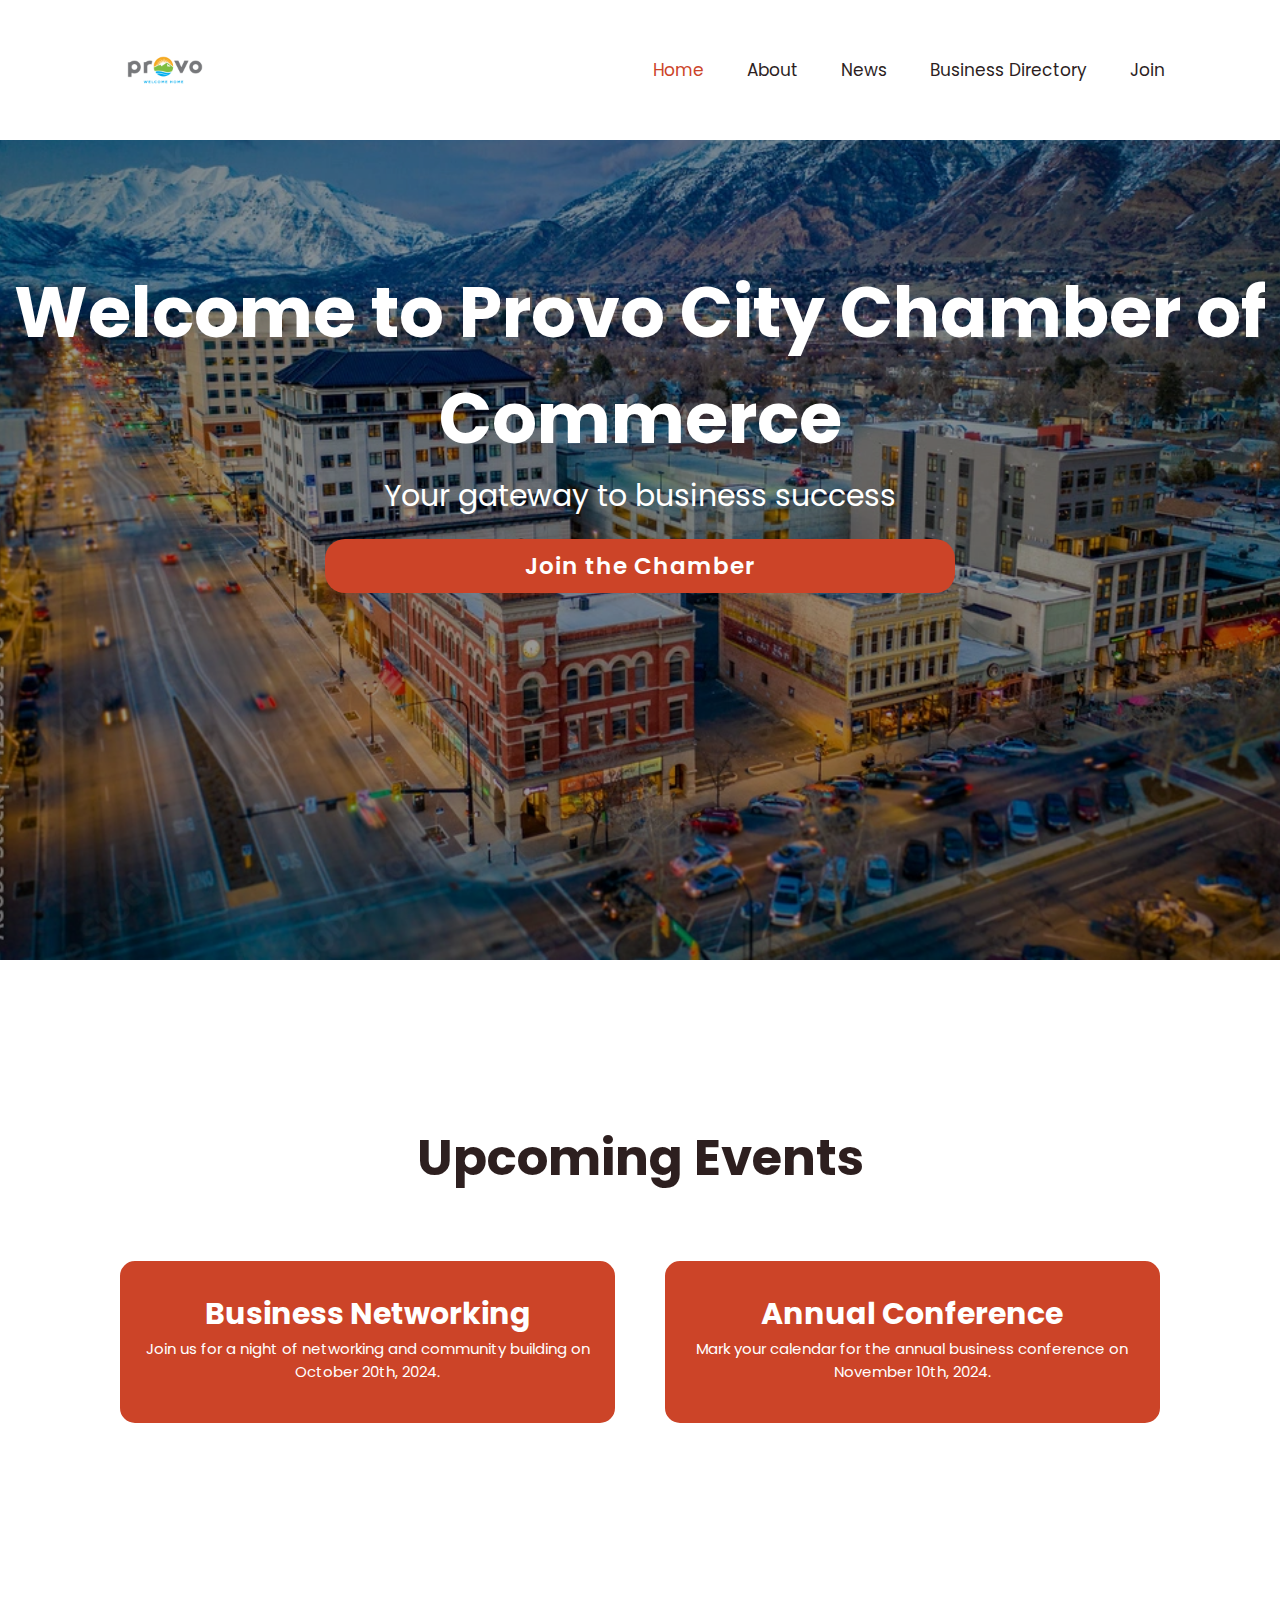
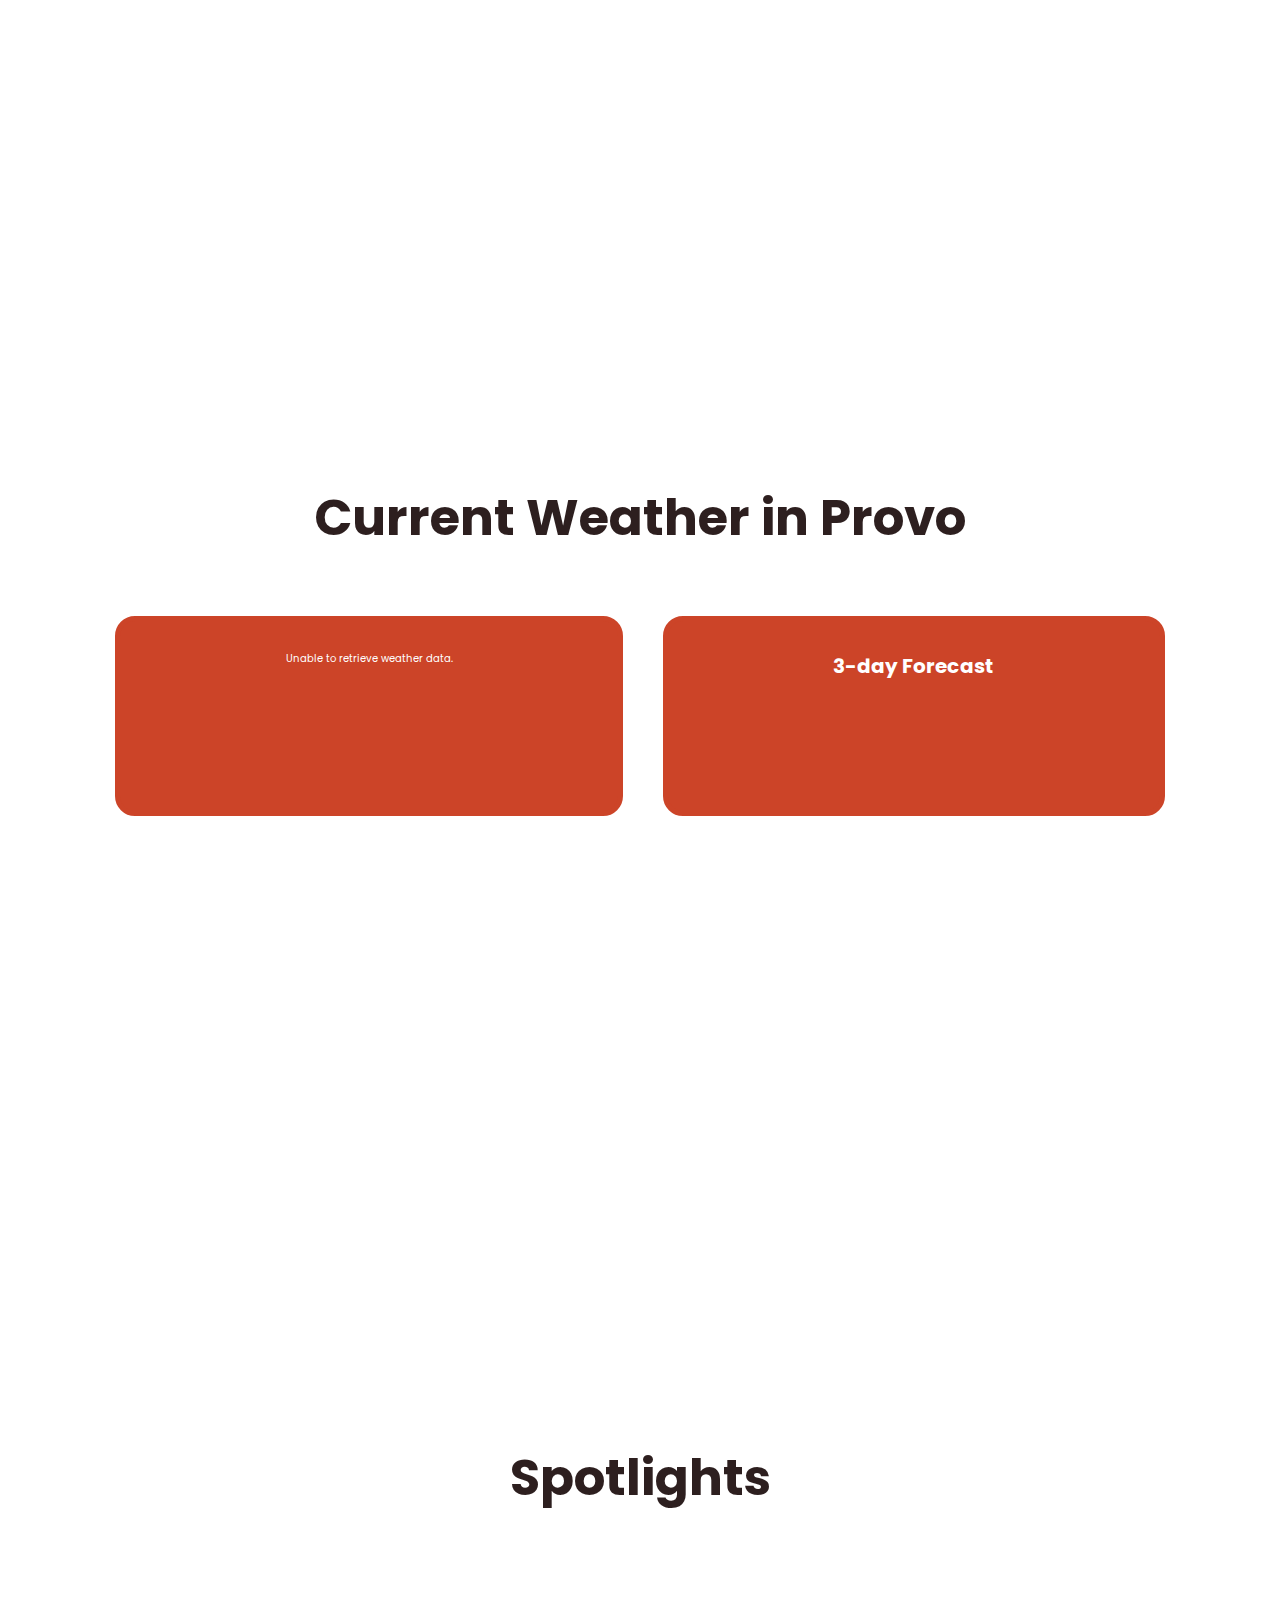
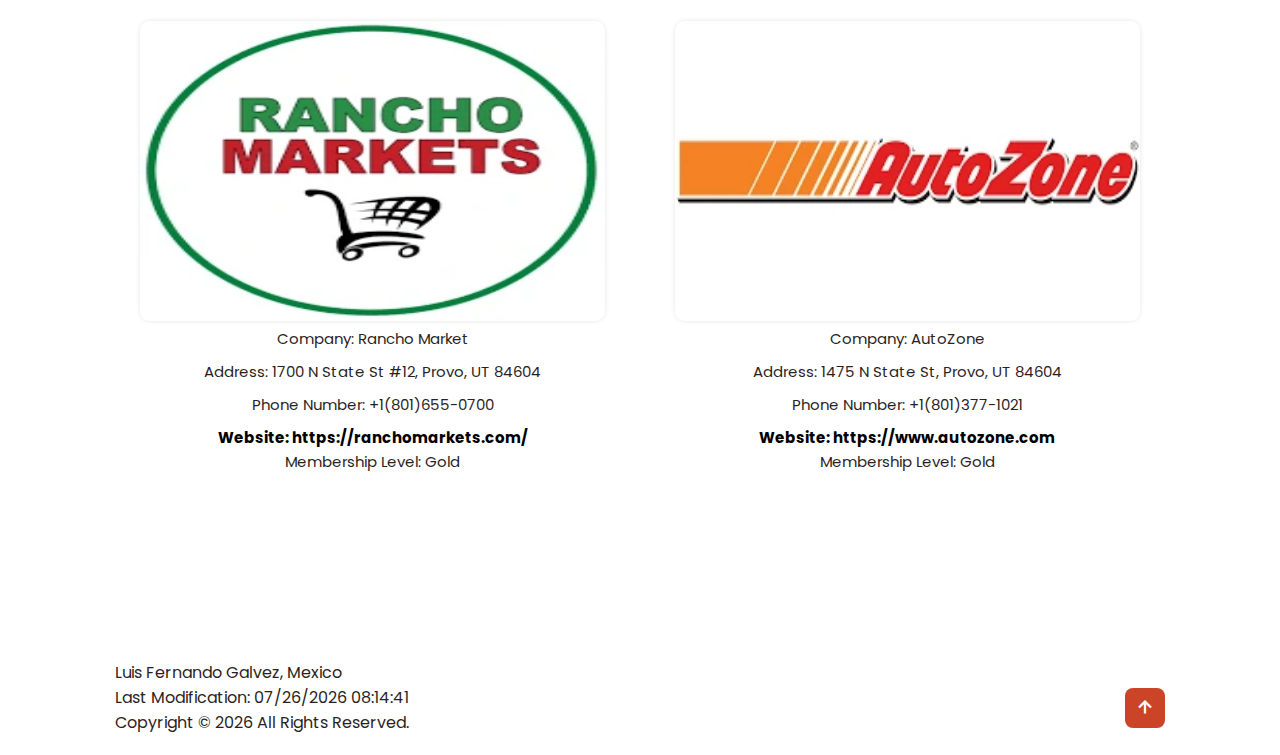
==== chamber/index.html @ 61f07fc6 "week 03" ====
<!DOCTYPE html>
<html lang="en">
<head>
    <meta charset="UTF-8">
    <meta name="viewport" content="width=device-width, initial-scale=1.0">
    <meta http-equiv="X-UA-Compatible" content="ie=edge">
    <meta property="og:title" content="Home Chamber of Commerce of Provo">
    <meta property="og:type" content="website">
    <meta property="og:image" content="https://lfglfernando.github.io/wdd231/chamber/images/logo.PNG">
    <meta property="og:url" content="https://lfglfernando.github.io/wdd231/chamber/index.html">
    <meta property="og:description" content="Chamber of Commerce Home Page">
    <meta name="author" content="Luis Fernando Galvez Lopez">
    <meta name="description" content="Chamber Of Commerce">
    <title>Chamber Of Commerce Business Directory</title>
    <!-- favicon -->
    <link rel="icon" href="images/provofavicon.ico">

    
	<!-- Google Font -->
    <link rel="preconnect" href="https://fonts.googleapis.com">
    <link rel="preconnect" href="https://fonts.gstatic.com" crossorigin>
    <link rel="preload" href="https://fonts.googleapis.com/css2?family=Poppins:wght@300;400;500;600;700;800;900&display=swap" as="style" onload="this.rel='stylesheet'">


     <!-- box icons -->
     <link href='https://unpkg.com/boxicons@2.1.4/css/boxicons.min.css' rel='stylesheet'>

    <!-- custom css -->
    <link rel="stylesheet" href="styles/index.css">

	<!-- custom js -->
    <script src="scripts/index.js" defer></script>

</head>
<body>
    <!-- header design -->
    <header>
        <img src="images/provologo.webp" alt="Provo-Logo" class="logo">

        <i class='bx bx-menu' id="menu-icon"></i>

        <nav class="navbar">
            <a href="#home" class="active">Home</a>
            <a href="#about">About</a>
            <a href="#news">News</a>
            <a href="directory.html">Business Directory</a>
            <a href="#join">Join</a>
        </nav>
    </header>
    <main>
        <div class="img-container" id="home">
            <div class="inner-container">
                <h1>Welcome to Provo City Chamber of Commerce</h1>
                <h2>Your gateway to business success</h2>
                <a href="#join" class="btn">Join the Chamber</a>
            </div>
        </div>


    <section id="events">
        <h1>Upcoming Events</h1>
        <div class="events-container">
            <article class="event-card">
                <h3>Business Networking</h3>
                <p>Join us for a night of networking and community building on October 20th, 2024.</p>
            </article>
            <article class="event-card">
                <h3>Annual Conference</h3>
                <p>Mark your calendar for the annual business conference on November 10th, 2024.</p>
            </article>
        </div>
    </section>

    <section id="weather"> 
        <h1>Current Weather in Provo</h1>
        <div id="cards-weather">
            <div id="weather-info">
                <p id="current-temp">Current Temperature: <span></span>°F</p>
                <p id="current-desc">Weather: <span></span></p>
                <img src="" alt="" class="icon-weather">
            </div>
            <div id="forecast-info">
                <h3>3-day Forecast</h3>
                <ul id="forecast"></ul>
            </div>
        </div>
    </section>

    <section id="spotlight">
        <h1>Spotlights</h1>

        <div id="cards"></div>

    </section>

    </main>
    
    <!-- footer design -->
     <footer class="footer">
        <div class="footer-text">
			<p> Luis Fernando Galvez, <i class="fas fa-flower"></i> Mexico</p>
        	<p id="lastModified"></p>
            <p>Copyright &copy; <span id="currentyear"></span> All Rights Reserved.</p>
        </div>
        <div class="footer-iconTop">
            <a href="#home"><i class="bx bx-up-arrow-alt"></i></a>
        </div>
     </footer>


</body>
</html>
---- chamber/styles/index.css ----
* {
    margin: 0;
    padding: 0;
    box-sizing: border-box;
    text-decoration: none;
    border: none;
    outline: none;
    scroll-behavior: smooth;
    font-family: 'Poppins', sans-serif;
}

:root {
    --bg-color: #ffffff;    
    --second-bg-color: #ffffff;   
    --text-color: #2d1f1f;         
    --main-color: #cc4428;        
    --accent-color: #ffcccb;       
}

html, body {
    overflow-x: hidden;
    width: 100%;
}

html {
    font-size: 62.5%;
}

body {
    background: var(--bg-color);
    color: var(--text-color);
    overflow-x: hidden;
    font-family: 'Poppins', sans-serif;
}

section {
    min-height: 100vh;
    padding: 10rem 9% 2rem;
    margin-top: 6rem;
}

/* header */

header {
    position: fixed;
    top: 0;
    left: 0;
    width: 100%;
    padding: 2rem 9%;
    background: var(--bg-color);
    display: flex;
    justify-content: space-between;
    align-items: center;
    z-index: 100;

}

header.sticky {
    border-bottom: .1rem solid rgba(0, 0, 0, .2);
}

.logo {
    cursor: default;
    width: 10rem;
    height: 10rem;
}

.navbar a {
    font-size: 1.7rem;
    color: var(--text-color);
    margin-left: 4rem;
    transition: .3s;
}

.navbar a:hover,
.navbar a.active {
    color: var(--main-color);
}

#menu-icon {
    font-size: 3.6rem;
    color: var(--text-color);
    display: none;
}

/* end of header */

/* home chamber of commerce */


.img-container {
    background-image: url(../images/hero_image.webp);
    height: 100vh;
    background-position: center;
    background-repeat: no-repeat;
    background-size: cover;
    position: relative;
    margin-top: 6rem;
}

.img-container::before {
    content: '';
    position: absolute;
    top: 0;
    left: 0;
    width: 100%;
    height: 100%;
    background: rgba(0, 0, 0, 0.4);
    z-index: 1;
}

.inner-container {
    position: relative;
    z-index: 2;
    text-align: center;
    width: 100%;
    color: var(--bg-color);
    height: auto;
    padding-top: 20rem;
    padding-left: 1rem;
    padding-right: 1rem;
}

h1 {
    font-size: 7em;
    text-shadow: 2px, 2px 5px rgba(0, 0, 0, 0.6);
}

h2 {
    margin-top: 1px;
    font-size: 3rem;
    text-align: center;
    font-weight: 400;
    text-shadow: 2px, 2px 5px rgba(0, 0, 0, 0.5);
}

a {
    margin-top: 20px;
    font-size: 1.3em;

}

.btn {
    display: inline-block;
    width: 50%;
    font-weight: bold;
    font-size: 2.3rem;
    padding: 10px;
    border-radius: 2rem;
    background-color: var(--main-color);
    color: var(--bg-color);
    cursor: pointer;
    outline: none;
    transition: 0.5s ease;
    letter-spacing: .1rem;
    font-weight: 600;
}

.btn:hover {
    box-shadow: 0 0 3rem var(--main-color);
}

/* weather */

#events h1, #weather h1, #spotlight h1 {
    font-size: 5rem;
    text-align: center;
}

.events-container {
    display: flex;
    gap: 2rem;
    justify-content: center;
    align-items: center;
    margin-top: 6rem;
    gap: 4rem;
  }
  
  .event-card {
    flex: 1 1 30rem;
    background: var(--main-color);
    padding: 3rem 2rem 4rem;
    border: var(--bg-color) 5px solid;
    border-radius: 2rem;
    text-align: center;
    transition: .5s ease;
    color: var(--second-bg-color);
  }

  .event-card:hover {
    border-color: var(--text-color);
    transform: scale(1.02);
}

.event-card h3 {
    font-size: 3rem;
}

.event-card p {
    font-size: 1.5rem;
}


#cards-weather {
    display: flex;
    justify-content: center;
    align-items: center;
    flex-wrap: wrap;
    margin-top: 6rem;
    gap: 4rem;
}

#weather-info, #forecast-info {
    flex: content;
    background: var(--main-color);
    color: var(--second-bg-color);
    padding: 3rem;
    border: var(--main-color) 5px solid;
    border-radius: 2rem;
    text-align: center;
    min-height: 20rem;
}

#current-temp, #current-desc {
    font-size: 2.5rem;
    font-weight: bold;
    margin-bottom: 10px;
}

#forecast-info h3 {
    font-size: 2rem;
}

#forecast-info li {
    list-style: none;
    font-size: 1.5rem;
}


/* spotlight membership */

#cards {
    display: flex;
    justify-content: center;
    align-items: center;
    flex-wrap: wrap;
    margin-top: 6rem;
    gap: 2rem;
}

#cards .cards-box {
    flex: 1 1 30rem;
    background: var(--bg-color);
    padding: 3rem 2rem 4rem;
    border: var(--bg-color) 5px solid;
    border-radius: 2rem;
    text-align: center;
    transition: .5s ease;
    max-height: 62rem;
}

#cards .cards-box:hover {
    border-color: var(--main-color);
    transform: scale(1.02);
}

.cards-box h2 {
    font-size: 1.5rem;
    margin-bottom: 10px;
}

.cards-box a {
    font-size: 1.5rem;
    margin-bottom: 10px;
    color: black;
    font-weight: bold;
    word-wrap: break-word;
}


.cards-box img {
    width: 100%;
    height: 30rem;
    border-radius: 10px;
    margin-top: 10px;
    box-shadow: 0 0 5px rgba(0,0,0,0.1);
}

/* Vista en Grid */
#cards.grid-view {
    display: flex;
    justify-content: center;
    align-items: center;
    flex-wrap: wrap;
    gap: 2rem;
}

#cards.grid-view .cards-box {
    flex: 1 1 30rem;
    max-width: 30rem;
}

/* Vista en Lista */
#cards.list-view {
    display: block; /* Display block for list */
    padding-bottom: 2rem;
}

#cards.list-view .cards-box {
    display: flex; /* Flex layout to align image and content horizontally */
    flex-direction: column; /* Horizontal row layout */
    align-items: center; /* Center align content */
    max-width: 100%; /* Full width in the list */
    background: var(--bg-color);
    padding: 1rem; /* Adjust padding */
    margin-bottom: 3rem;
    border: var(--bg-color) 5px solid;
    border-radius: 2rem;
    transition: .5s ease;
    height: auto;
}


@media only screen and (max-width: 920px) {
    .img-container{
        height: 100vh;
        margin-top: -7rem;
        }
    
    .inner-container {
        margin-top: 100px;
    }

    .events-container {
        display: flex;
        justify-content: center;
        align-items: center;
        flex-wrap: wrap;
        margin-top: 6rem;
        gap: 4rem;
    }
}

@media only screen and (max-width: 540px) {
    .img-container{
    height: 100vh;
    margin-top: -10rem;
    }

    .inner-container {
        margin-top: 150px;
    }

    h1 {
        font-size: 5em;
    }

    h2 {
        font-size: 1.4em;
    }

}
  
/* end home chamber of commerce */

/* footer */
.footer {
    display: flex;
    justify-content: space-between;
    align-items: center;
    flex-wrap: wrap;
    padding: 2rem 9%;
    background: var(--second-bg-color);
}

.footer-text p {
    font-size: 1.6rem;
}

.footer-iconTop a {
    display: inline-flex;
    justify-content: center;
    align-items: center;
    padding: .8rem;
    background: var(--main-color);
    border-radius: .8rem;
    transition: .5s ease;
}

.footer-iconTop a:hover {
    box-shadow: 0 0 1rem var(--main-color);
}

.footer-iconTop a i {
    font-size: 2.4rem;
    color: var(--second-bg-color);
}
/* end of footer */

 /* BREAKPOINTS */

 @media (max-width: 1200px) {
    html {
        font-size: 55%;
    }
 }

 @media (max-width: 991px) {
    header {
        padding: 2rem 3%;
    }


    .footer {
        padding: 2rem 3%;
    }
 }

 @media (max-width: 768px) {
    body {
        overflow-x: hidden;
    }

    #menu-icon {
        display: block;
    }

    .navbar {
        position: absolute;
        top: 100%;
        left: 0;
        width: 100%;
        padding: 1rem 3%;
        background: var(--bg-color);
        border-top: .1rem solid rgba(0, 0, 0, .2);
        box-shadow: 0 .5rem 1rem rgba(0, 0, 0, .2);
        display: none;
    }

    .navbar.active {
        display: block;
    }

    .navbar a {
        display: block;
        font-size: 2rem;
        margin: 3rem 0;
    }

    header, .section {
        max-width: 100%;
    }


 }


 @media (max-width: 450px) {
    html {
        font-size: 50%;

    }

 }

 @media (max-width: 365px) {

    .footer {
        flex-direction: column-reverse;
    }

    .footer p {
        text-align: center;
        margin-top: 2rem;
    }
 }
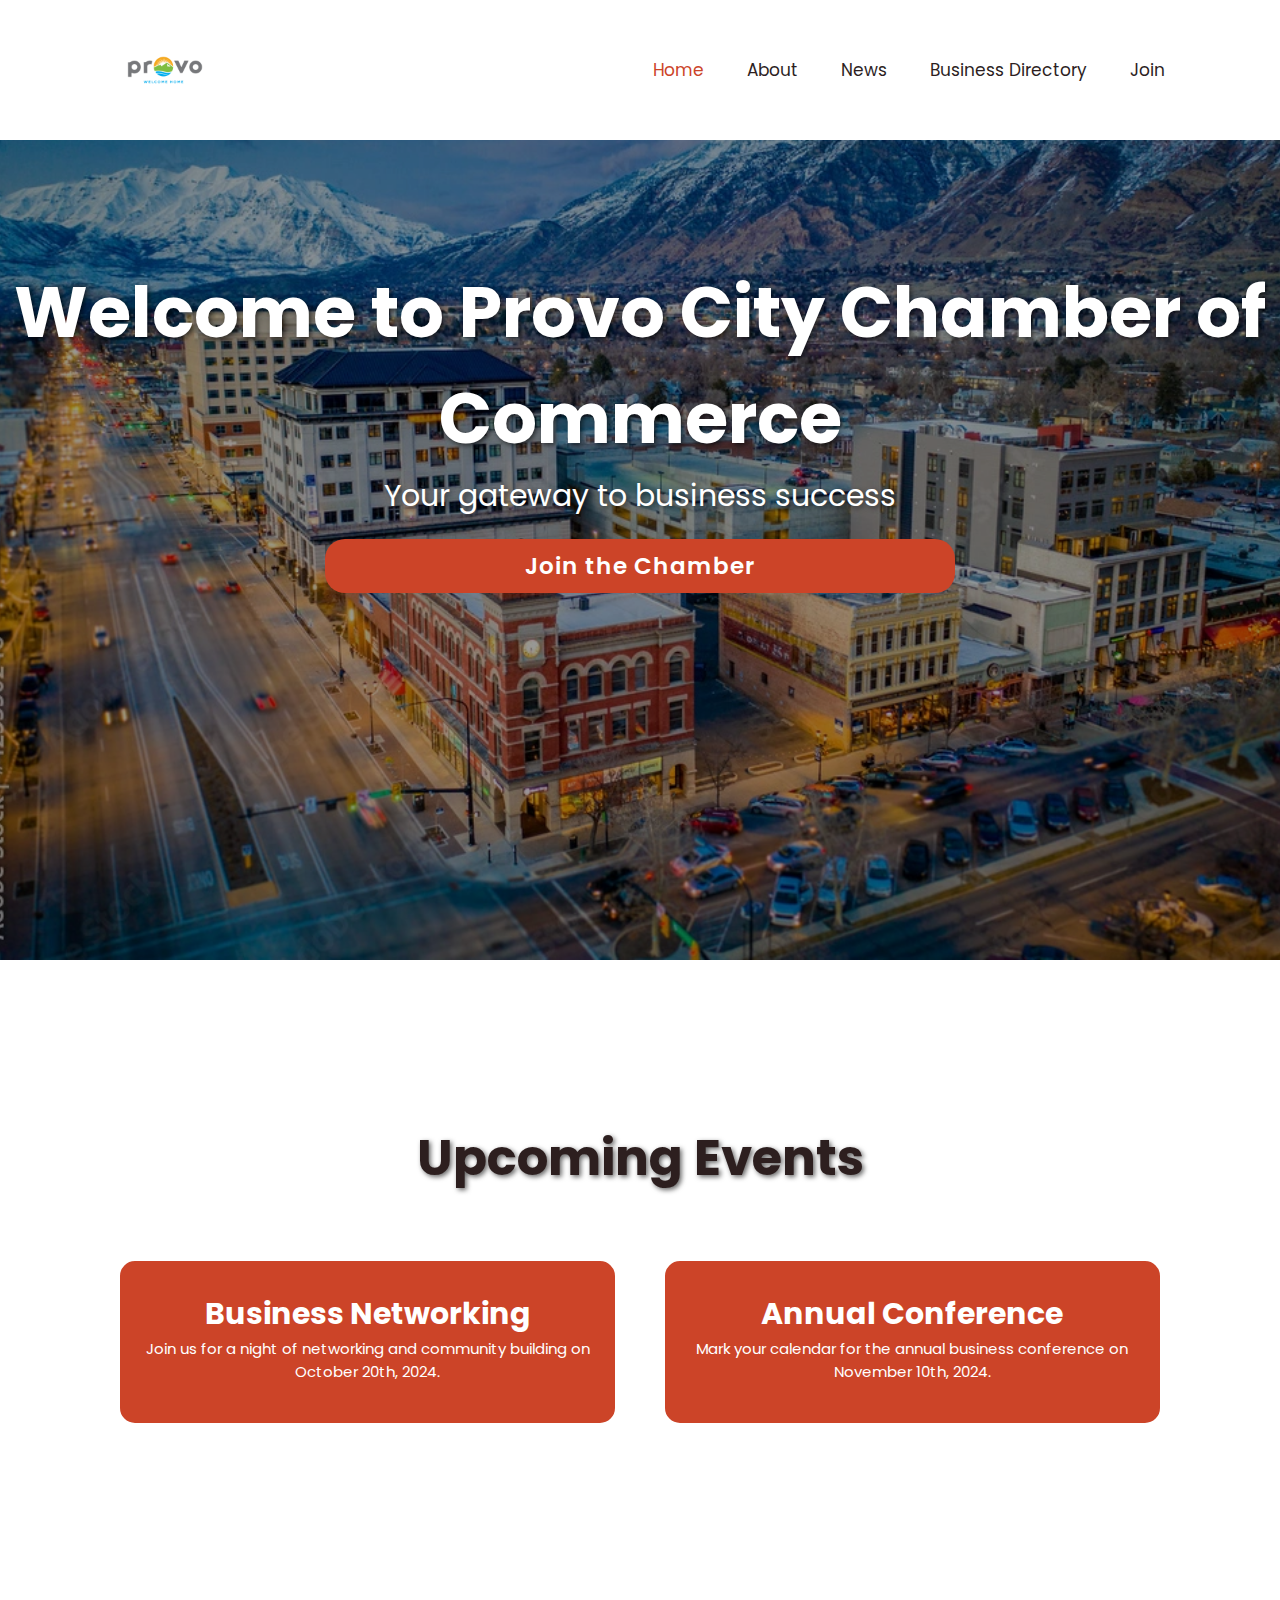
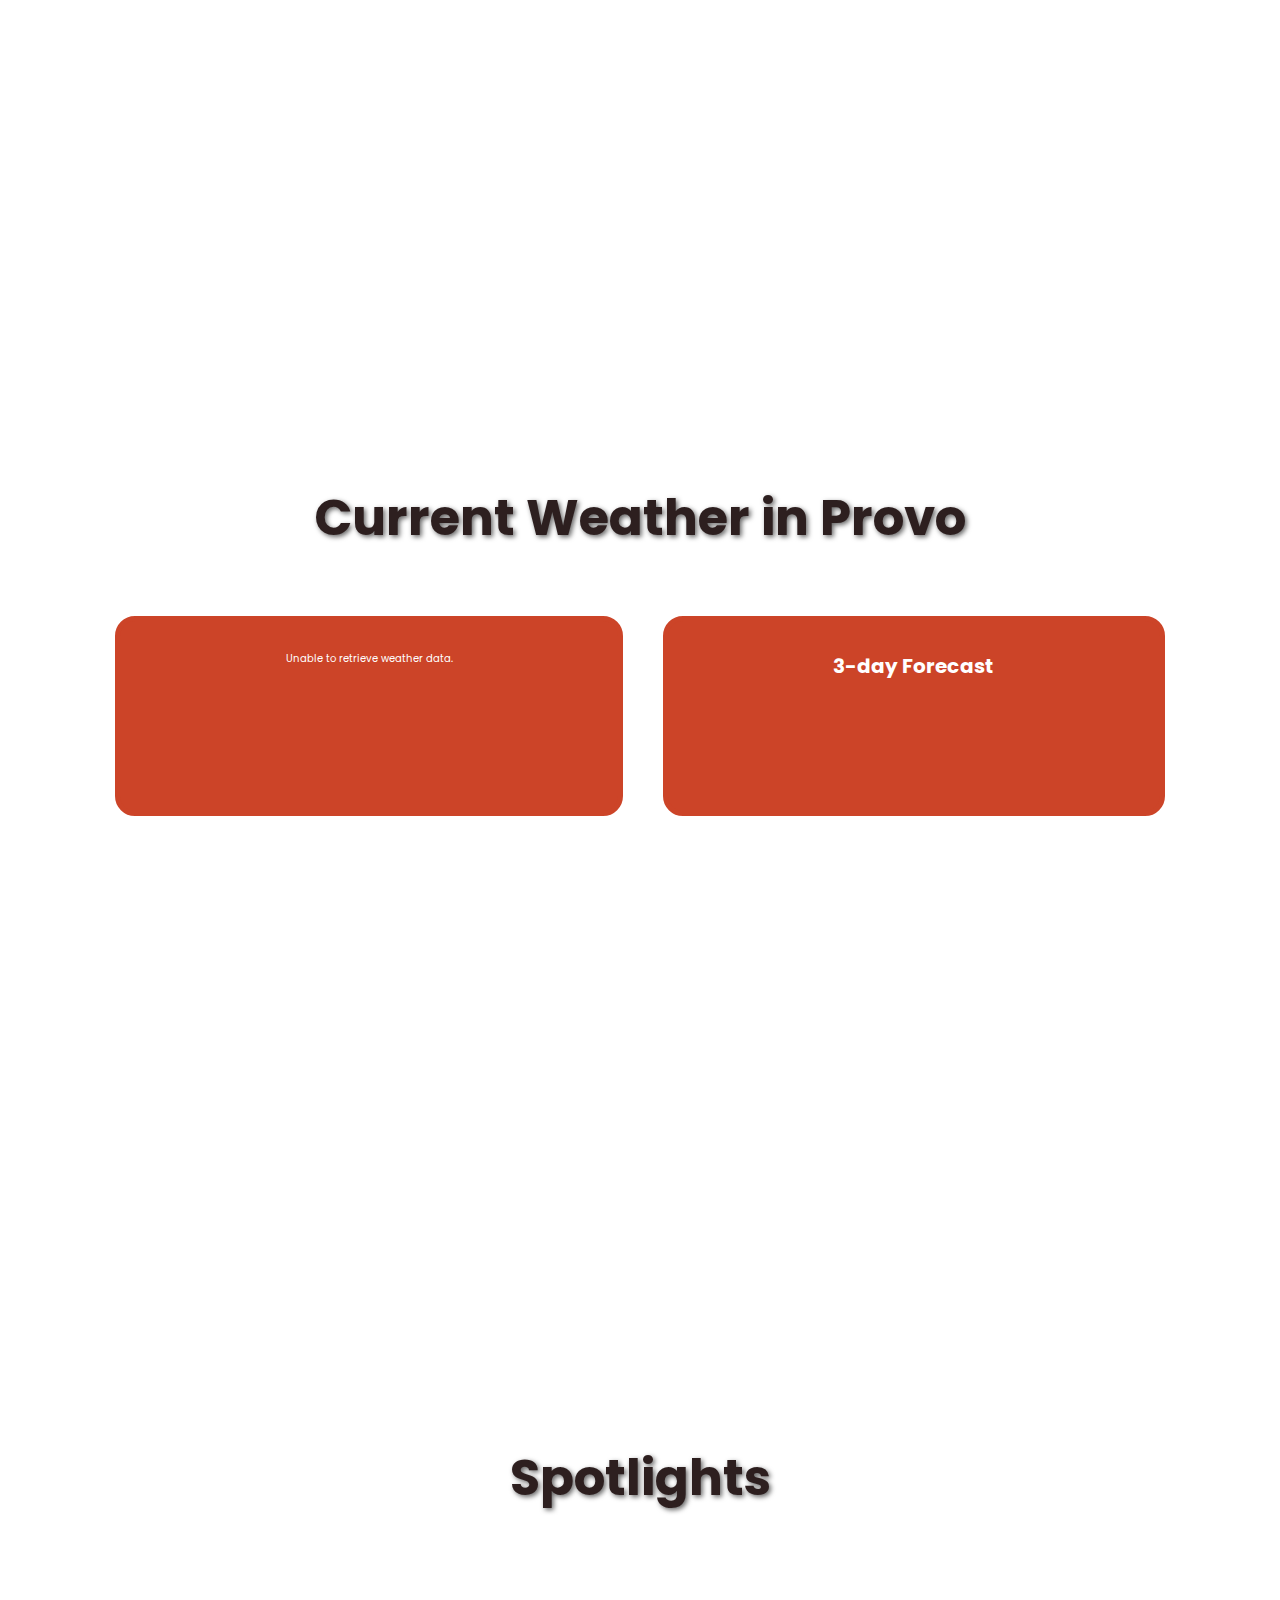
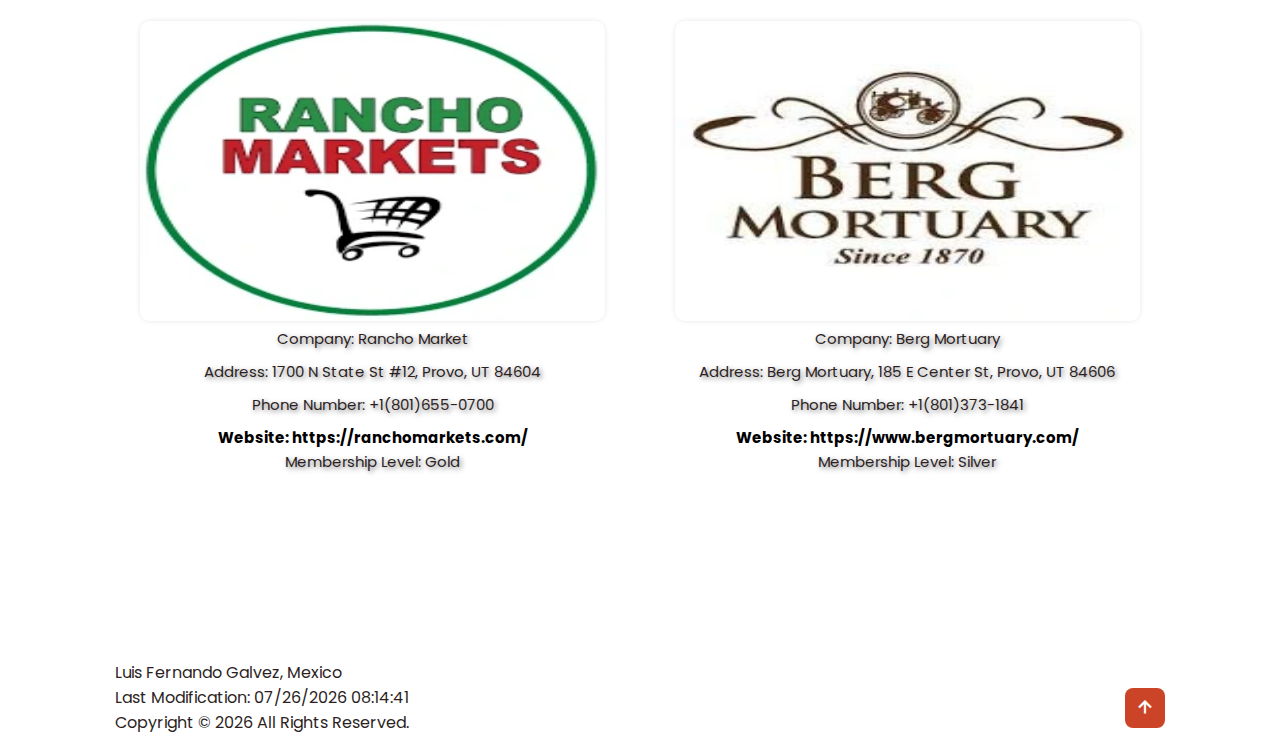
==== commit 43d76458: "week 04" ====
--- a/chamber/index.html
+++ b/chamber/index.html
@@ -44,7 +44,7 @@
             <a href="#about">About</a>
             <a href="#news">News</a>
             <a href="directory.html">Business Directory</a>
-            <a href="#join">Join</a>
+            <a href="join.html">Join</a>
         </nav>
     </header>
     <main>
--- a/chamber/styles/index.css
+++ b/chamber/styles/index.css
@@ -124,7 +124,7 @@
 
 h1 {
     font-size: 7em;
-    text-shadow: 2px, 2px 5px rgba(0, 0, 0, 0.6);
+    text-shadow: 2px 2px 5px rgba(0, 0, 0, 0.6);
 }
 
 h2 {
@@ -132,7 +132,7 @@
     font-size: 3rem;
     text-align: center;
     font-weight: 400;
-    text-shadow: 2px, 2px 5px rgba(0, 0, 0, 0.5);
+    text-shadow: 2px 2px 5px rgba(0, 0, 0, 0.5);
 }
 
 a {
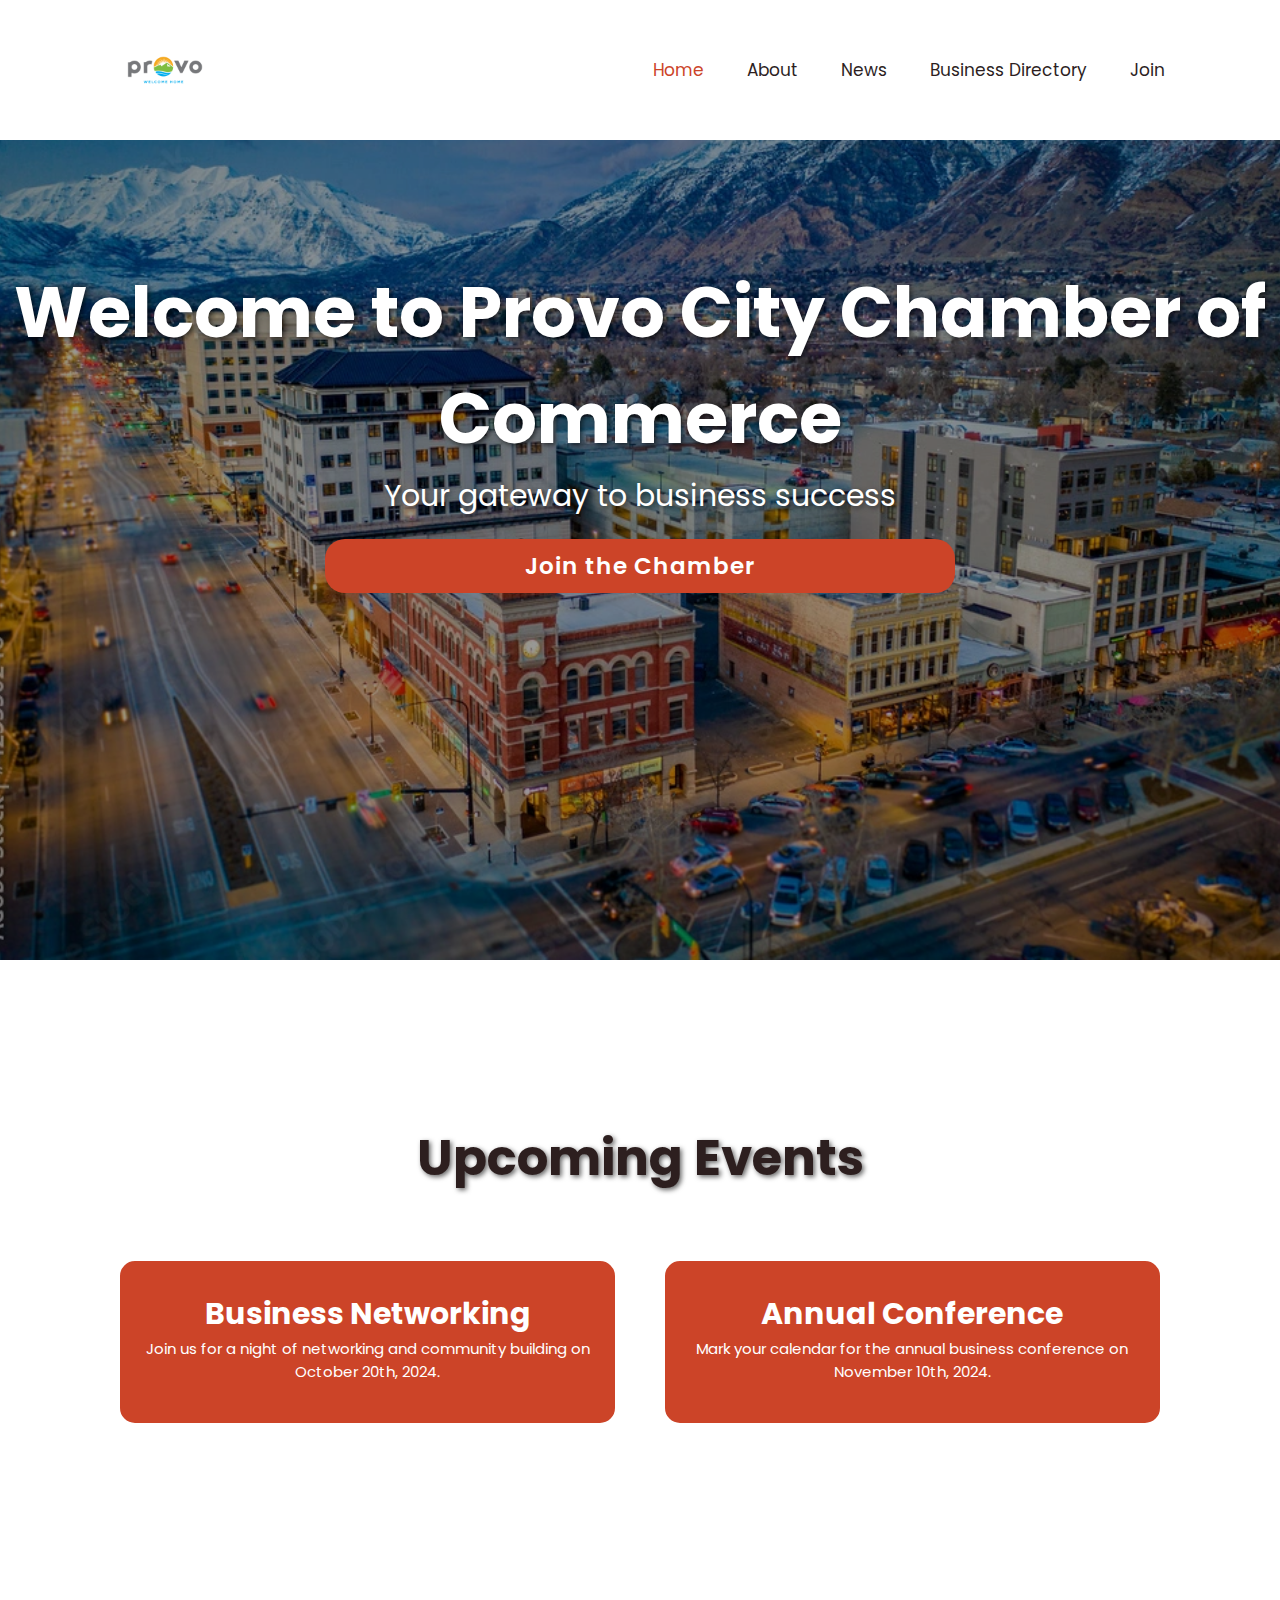
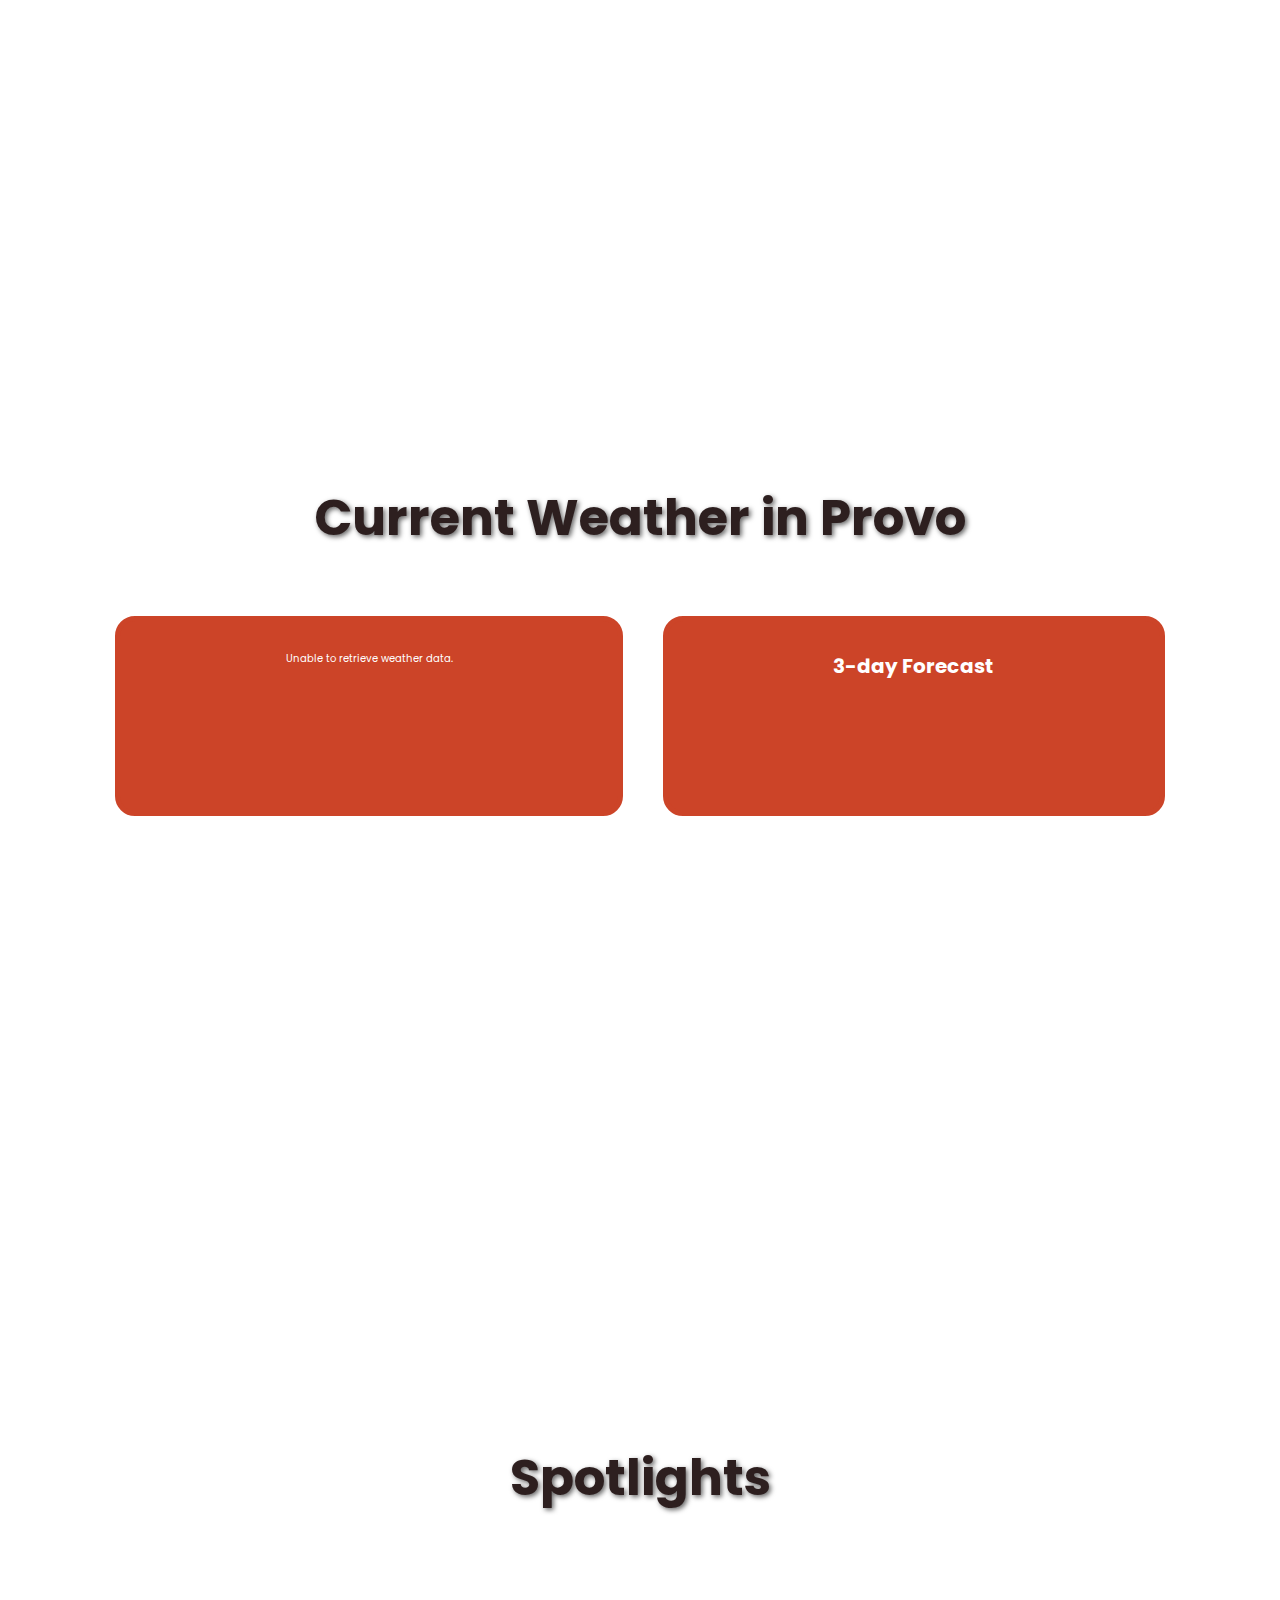
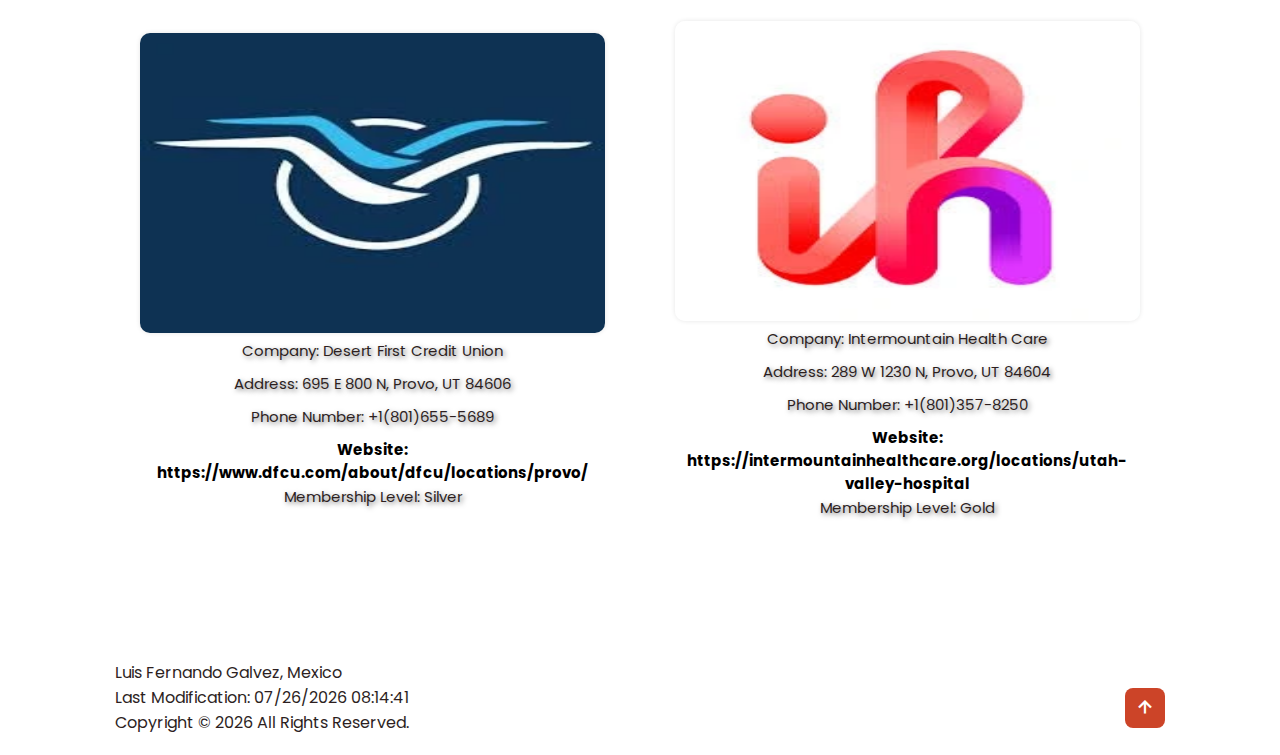
==== commit c1379226: "siteplan" ====
--- a/chamber/index.html
+++ b/chamber/index.html
@@ -11,7 +11,7 @@
     <meta property="og:description" content="Chamber of Commerce Home Page">
     <meta name="author" content="Luis Fernando Galvez Lopez">
     <meta name="description" content="Chamber Of Commerce">
-    <title>Chamber Of Commerce Business Directory</title>
+    <title>Chamber Of Commerce Home</title>
     <!-- favicon -->
     <link rel="icon" href="images/provofavicon.ico">
 
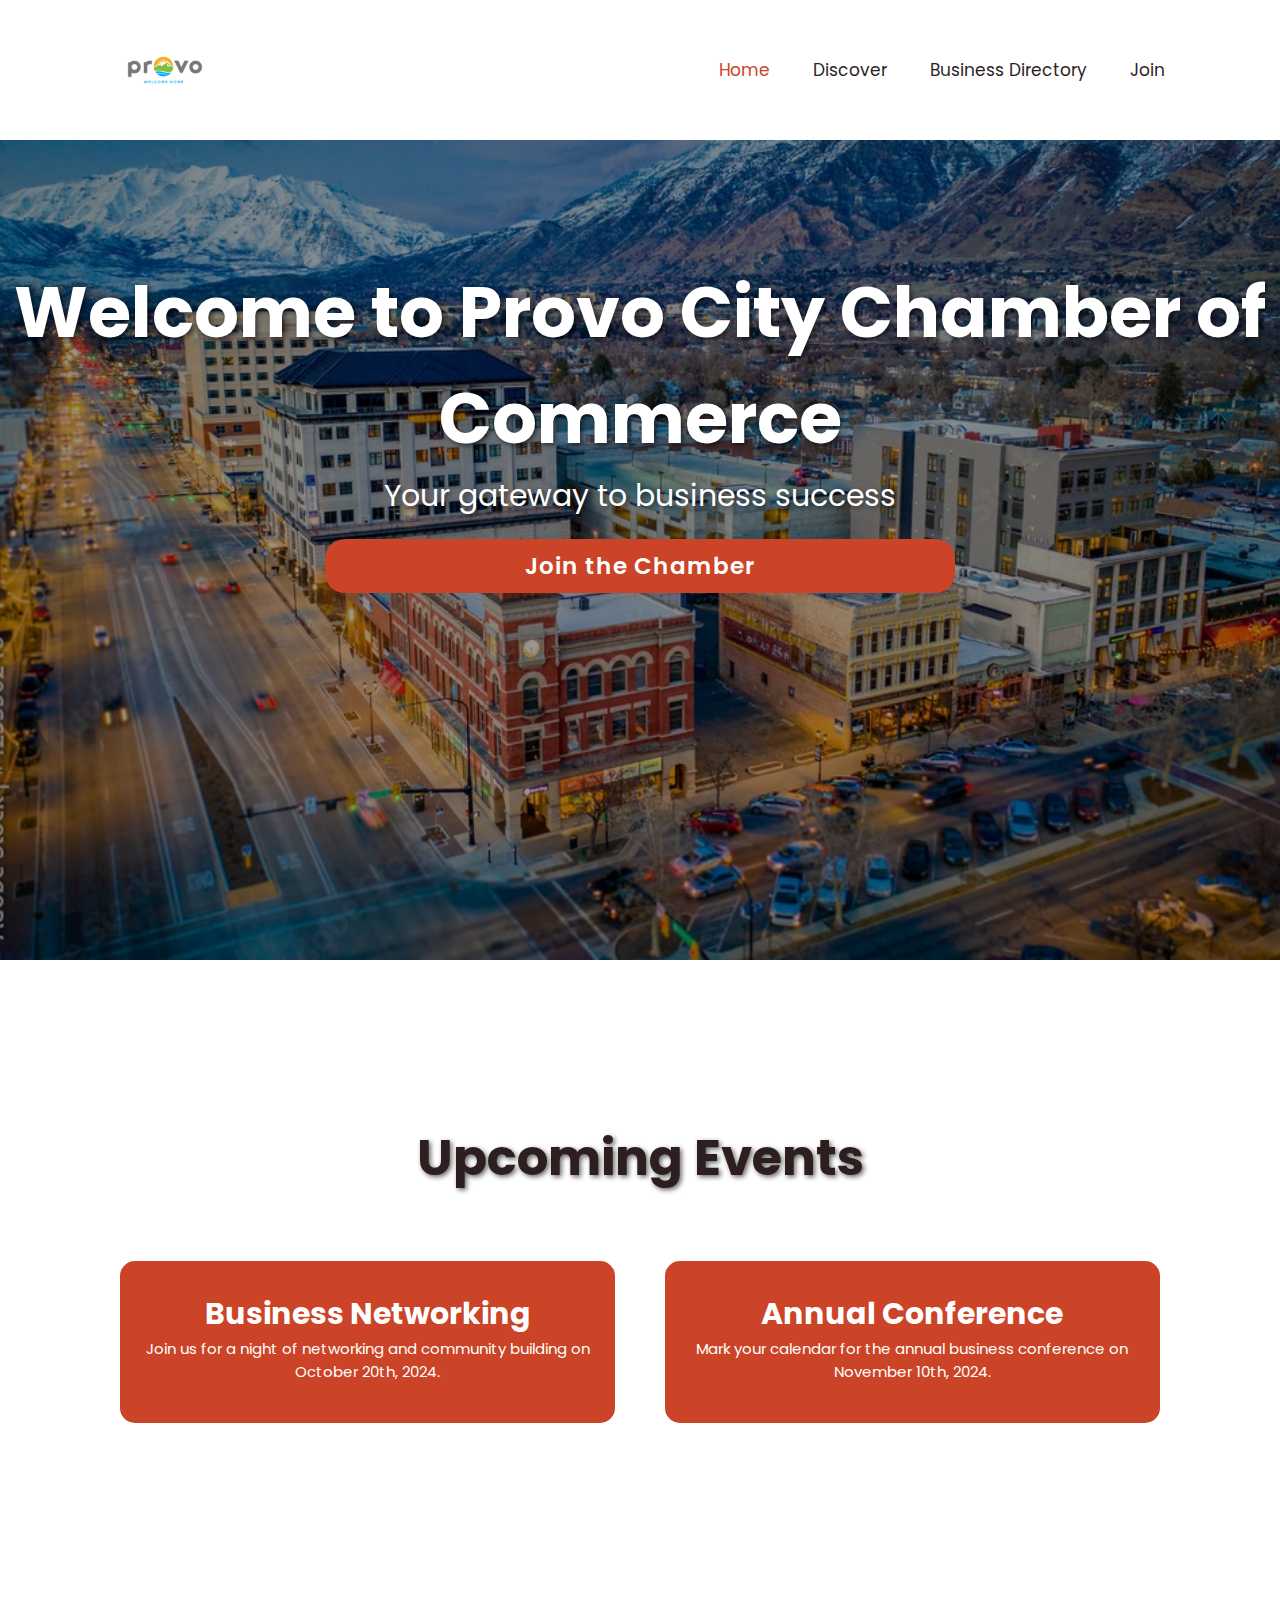
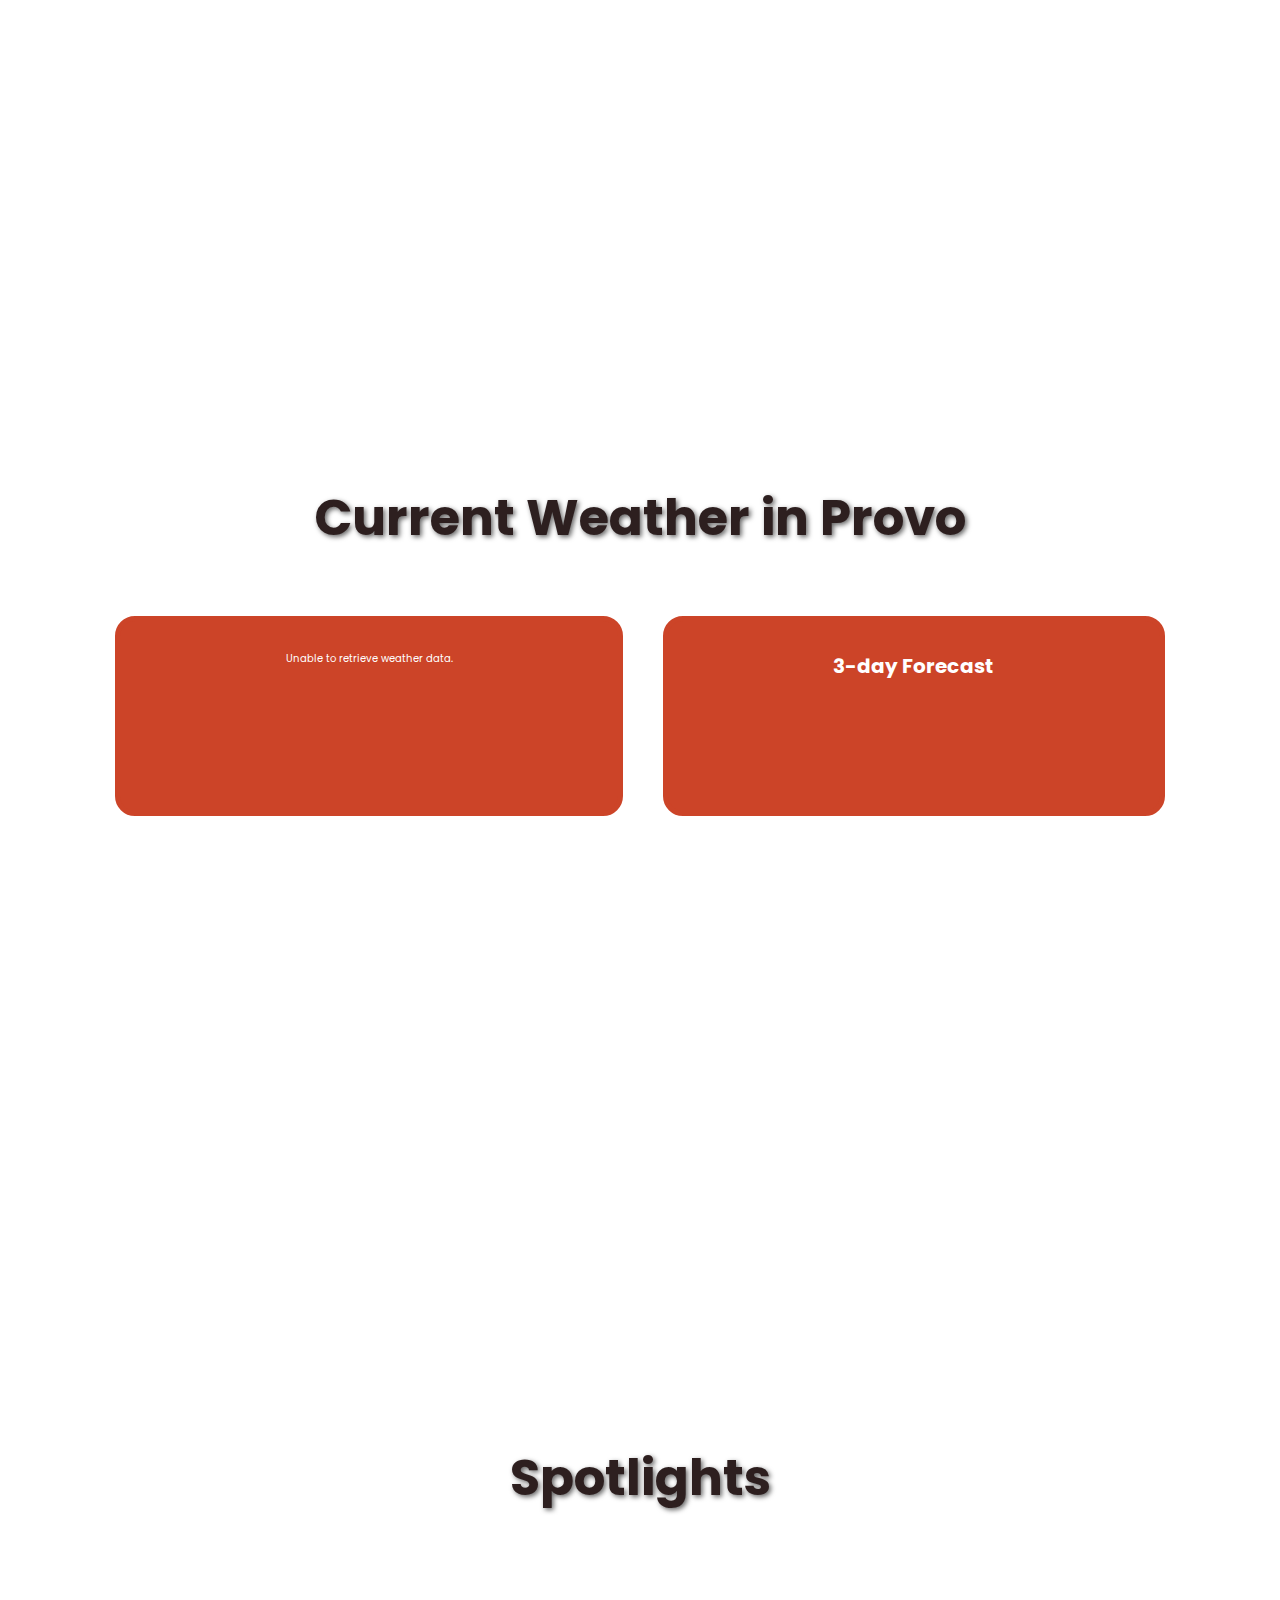
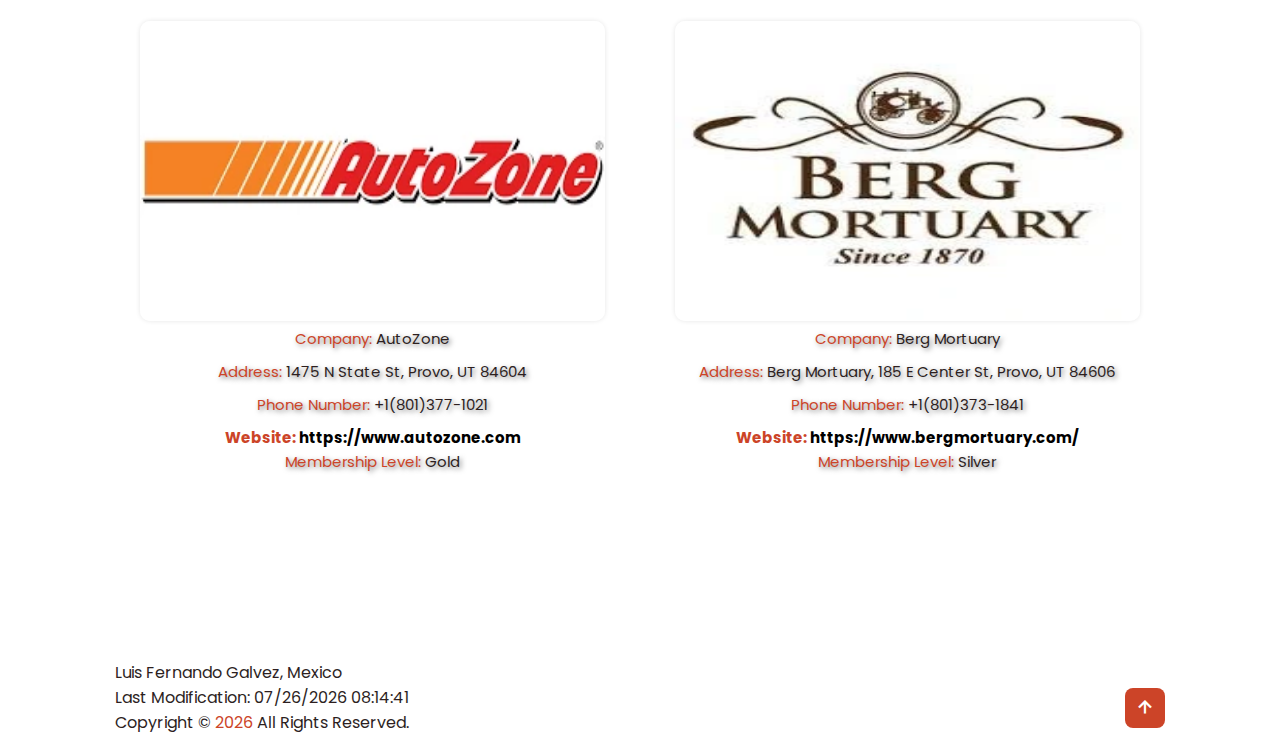
==== commit bcf8c6a6: "week05" ====
--- a/chamber/index.html
+++ b/chamber/index.html
@@ -41,8 +41,7 @@
 
         <nav class="navbar">
             <a href="#home" class="active">Home</a>
-            <a href="#about">About</a>
-            <a href="#news">News</a>
+            <a href="discover.html">Discover</a>
             <a href="directory.html">Business Directory</a>
             <a href="join.html">Join</a>
         </nav>
--- a/chamber/styles/index.css
+++ b/chamber/styles/index.css
@@ -364,6 +364,93 @@
   
 /* end home chamber of commerce */
 
+/* discover page  start*/
+
+#discover {
+    display: grid;
+    grid-template-columns: 1fr 3fr; /*side bar and main content*/
+    gap: 2rem;
+    padding: 2rem;
+    margin-top: 12rem;
+}
+
+#discover h2 {
+    font-weight: 800;
+    padding-bottom: 3rem;
+}
+
+#discover p {
+    font-size: 1.8rem;
+}
+
+span {
+    color: var(--main-color);
+}
+
+#visitor-message {
+    font-size: 1.8rem;
+    color: var(--second-bg-color);
+    background-color: var(--main-color);
+    border-radius: 0.7rem;
+    padding-left: 0.6rem;
+    margin-bottom: 3rem;
+}
+
+.demographics {
+    margin-bottom: 6rem;
+}
+
+.demographics h2{
+    text-align: left;
+}
+
+.social-media a {
+    display: inline-flex;
+    justify-content: center;
+    align-items: center;
+    width: 4rem;
+    height: 4rem;
+    background: transparent;
+    border: .2rem solid var(--main-color);
+    border-radius: 50%;
+    font-size: 2rem;
+    color: var(--main-color);
+    margin: 3rem 1.5rem 3rem 0;
+    transition: .5s ease;
+
+} 
+
+.social-media a:hover {
+    background: var(--main-color);
+    color: var(--second-bg-color);
+    box-shadow: 0 0 1rem var(--main-color);
+}
+
+
+.sidebar {
+    background-color: var(--second-bg-color);
+    padding: 2rem;
+}
+
+.main-content {
+    display:flex;
+    flex-direction: column;
+}
+
+.image-gallery img {
+    width: 100%;
+    height: auto;
+    transition: transform 0.3 ease-in-out;
+    border-radius: 5rem;
+    padding: 1.5rem;
+}
+
+.image-gallery img:hover {
+    transform: scale(1.05); 
+}
+
+/* discover page end */
+
 /* footer */
 .footer {
     display: flex;
@@ -452,6 +539,18 @@
         max-width: 100%;
     }
 
+    #discover {
+        grid-template-columns: 1fr;
+    }
+
+    #visitor-message {
+        padding: 1rem;
+        background: var(--main-color);
+        color: var(--bg-color);
+        border-radius: 5px;
+        margin-bottom: 1rem;
+    }
+
 
  }
 
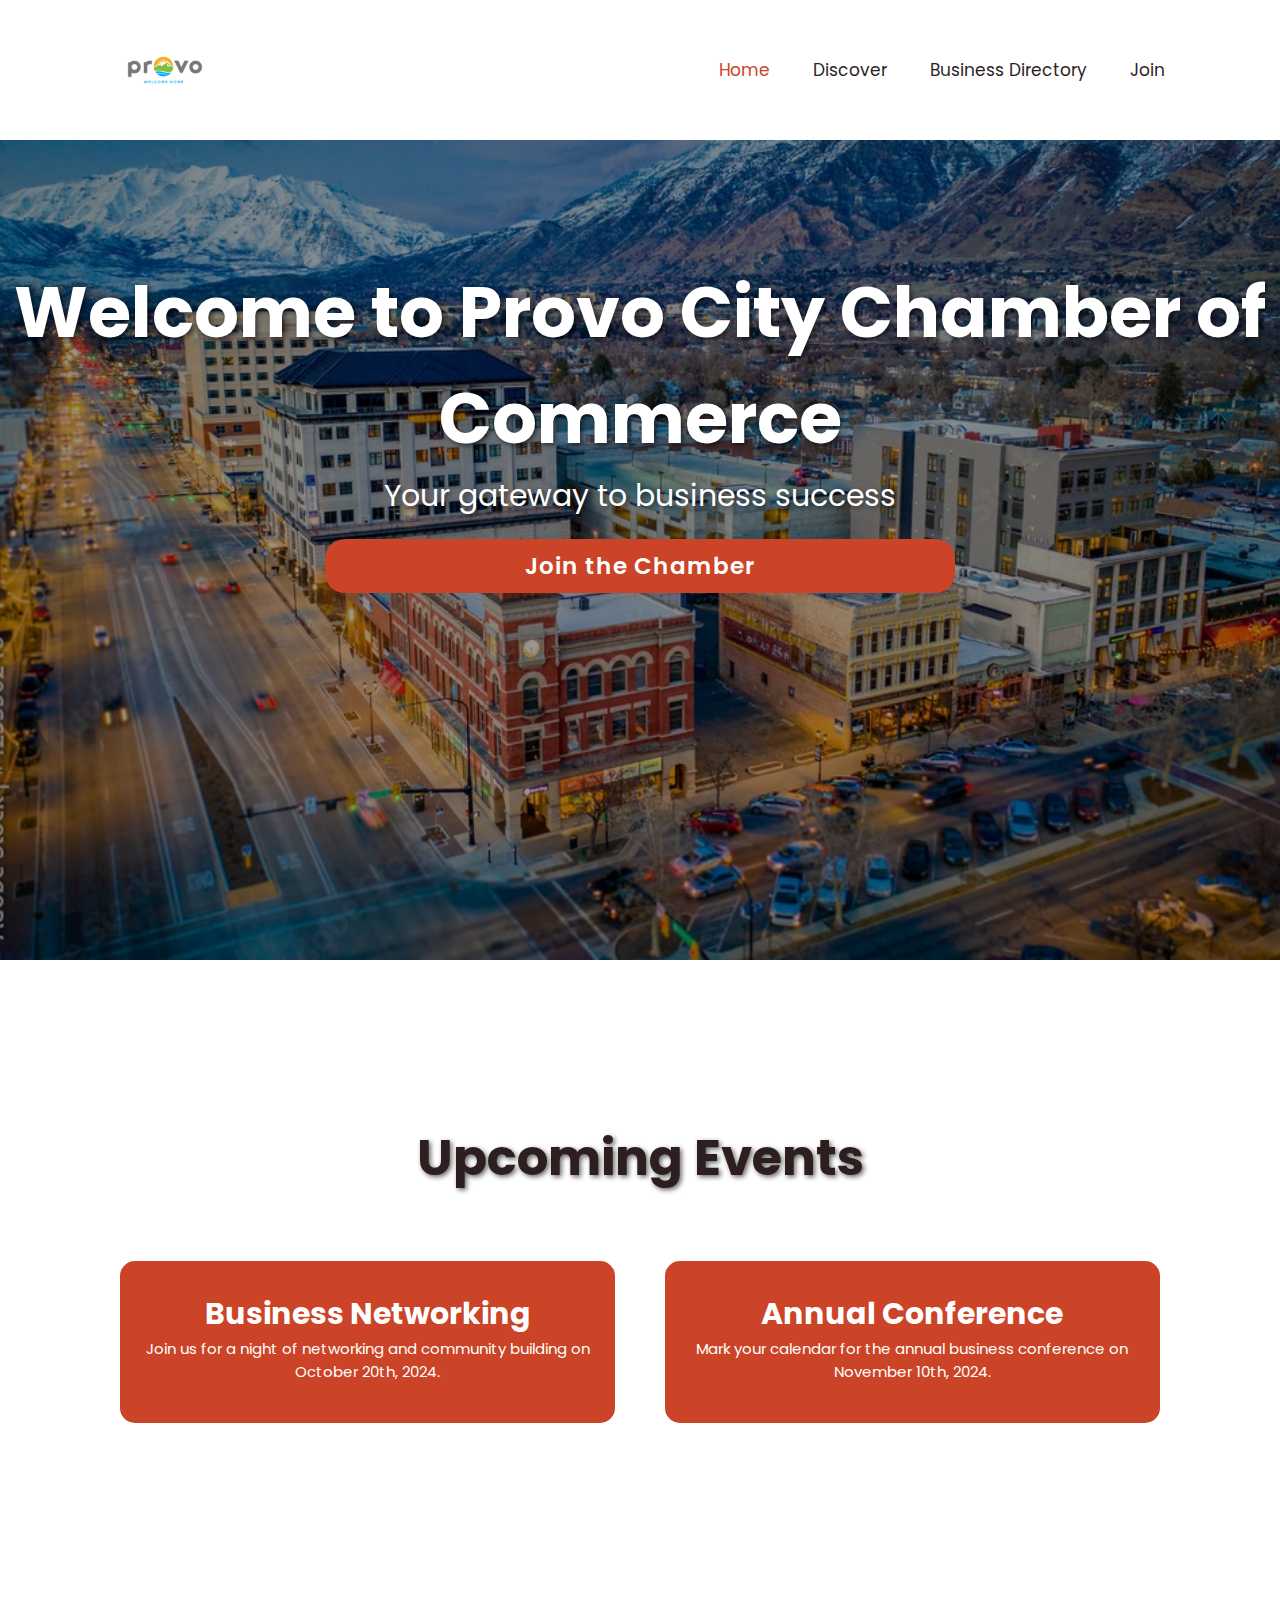
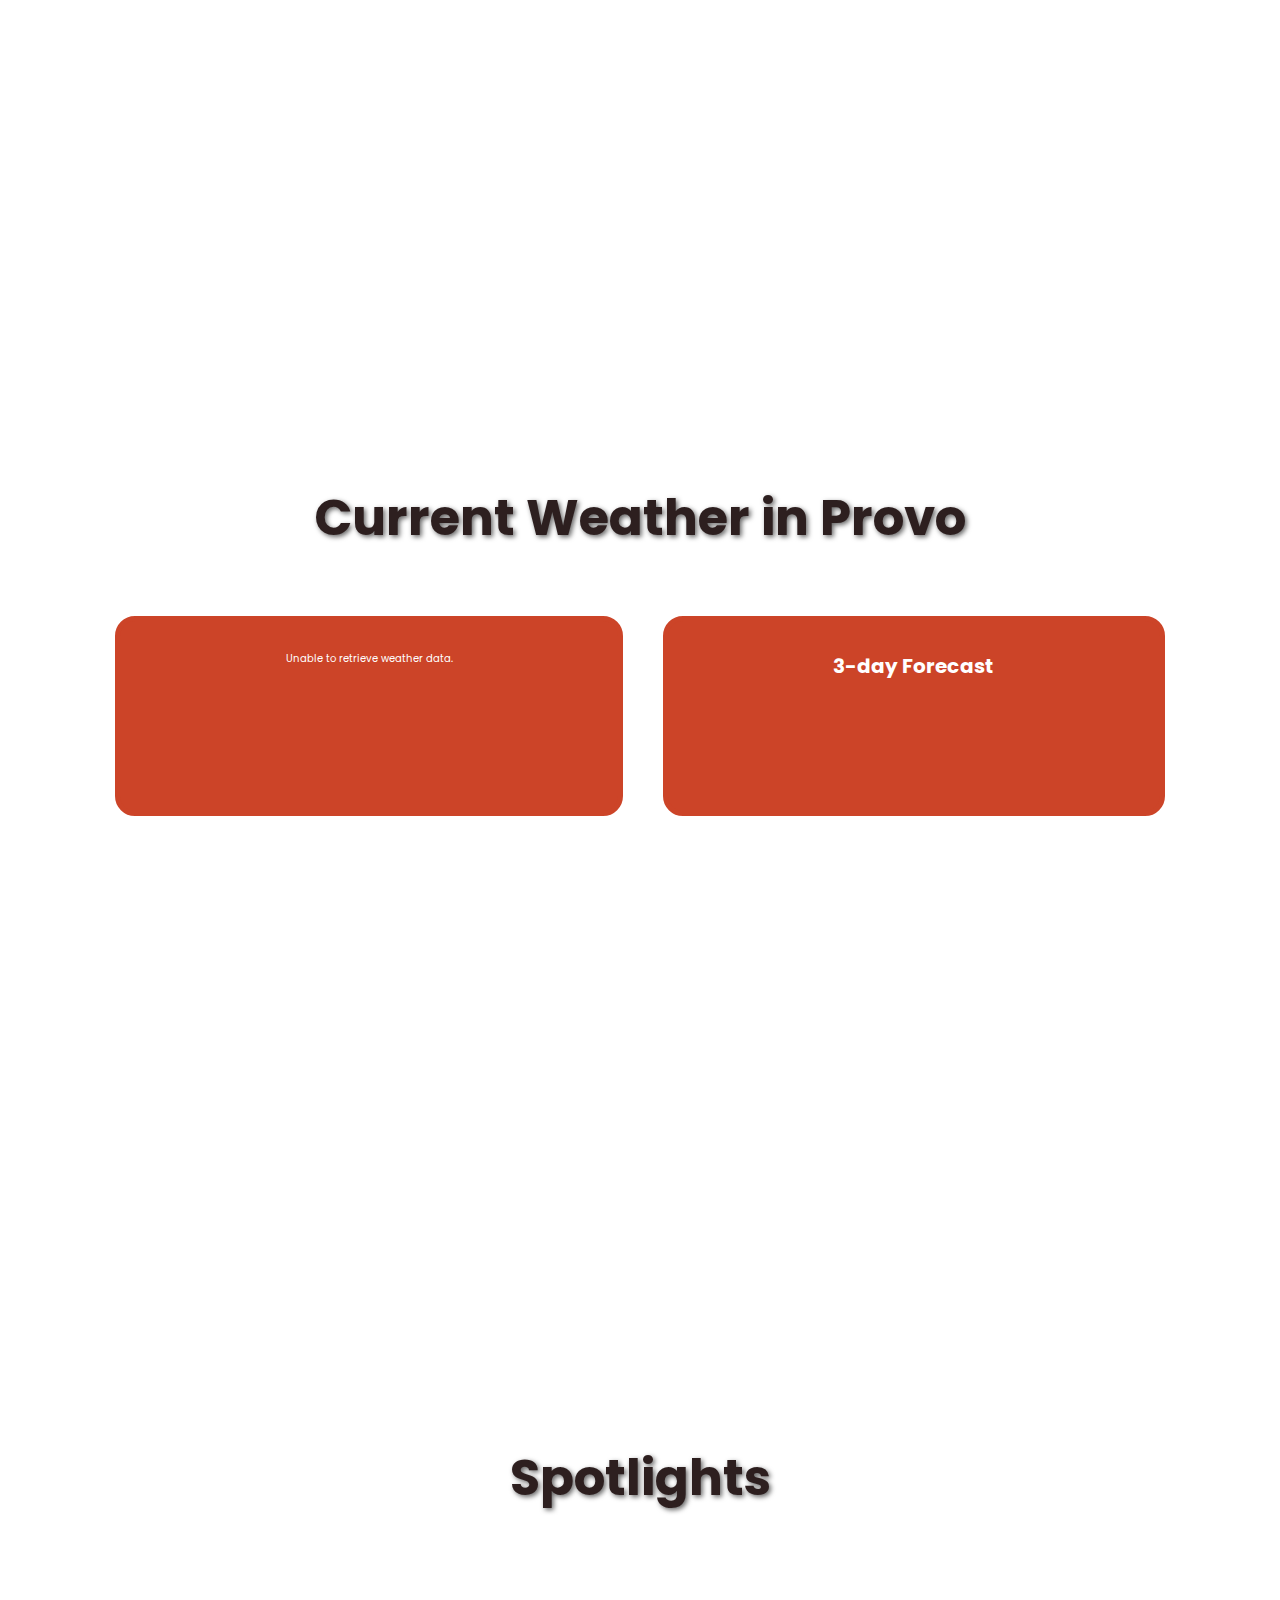
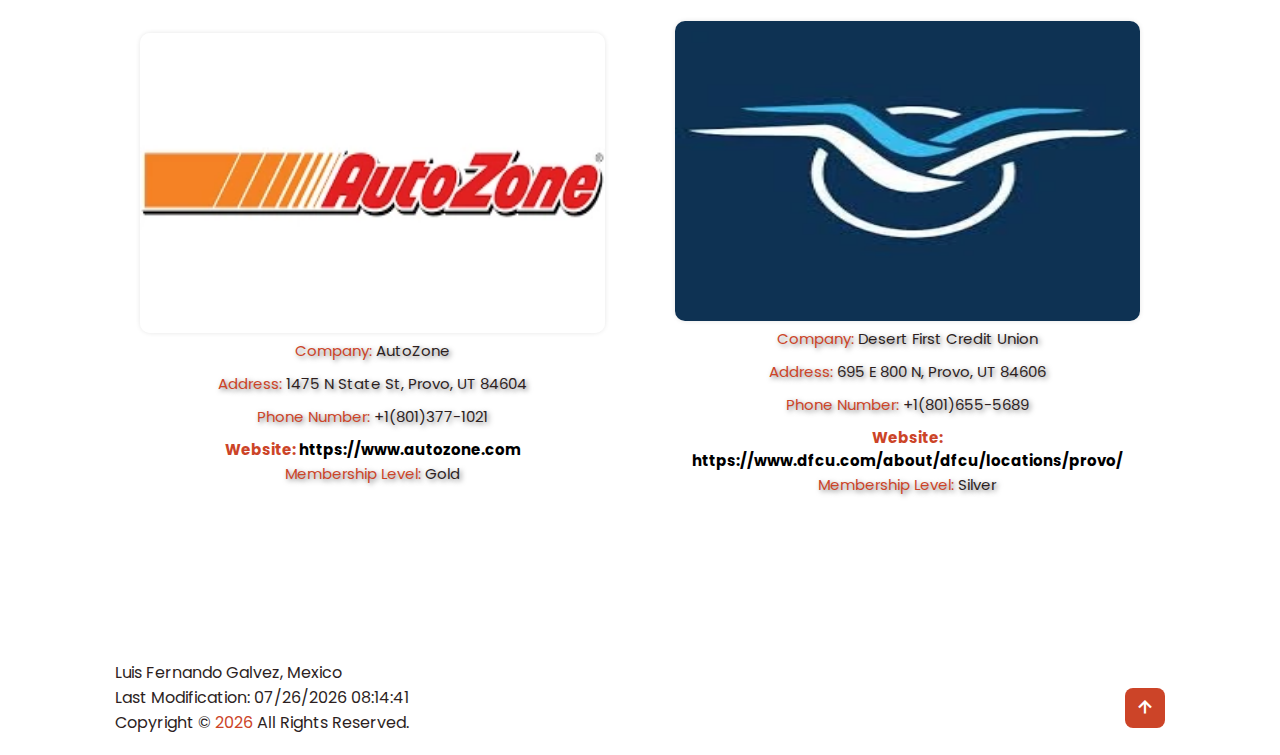
==== commit 2316e12a: "changes" ====
--- a/chamber/index.html
+++ b/chamber/index.html
@@ -51,7 +51,7 @@
             <div class="inner-container">
                 <h1>Welcome to Provo City Chamber of Commerce</h1>
                 <h2>Your gateway to business success</h2>
-                <a href="#join" class="btn">Join the Chamber</a>
+                <a href="join.html" class="btn">Join the Chamber</a>
             </div>
         </div>
 
--- a/chamber/styles/index.css
+++ b/chamber/styles/index.css
@@ -440,7 +440,7 @@
 .image-gallery img {
     width: 100%;
     height: auto;
-    transition: transform 0.3 ease-in-out;
+    transition: transform 0.3s ease-in-out;
     border-radius: 5rem;
     padding: 1.5rem;
 }
@@ -551,6 +551,9 @@
         margin-bottom: 1rem;
     }
 
+    .image-gallery img:hover {
+        transform: none; /* Sin efecto de hover */
+    }
 
  }
 
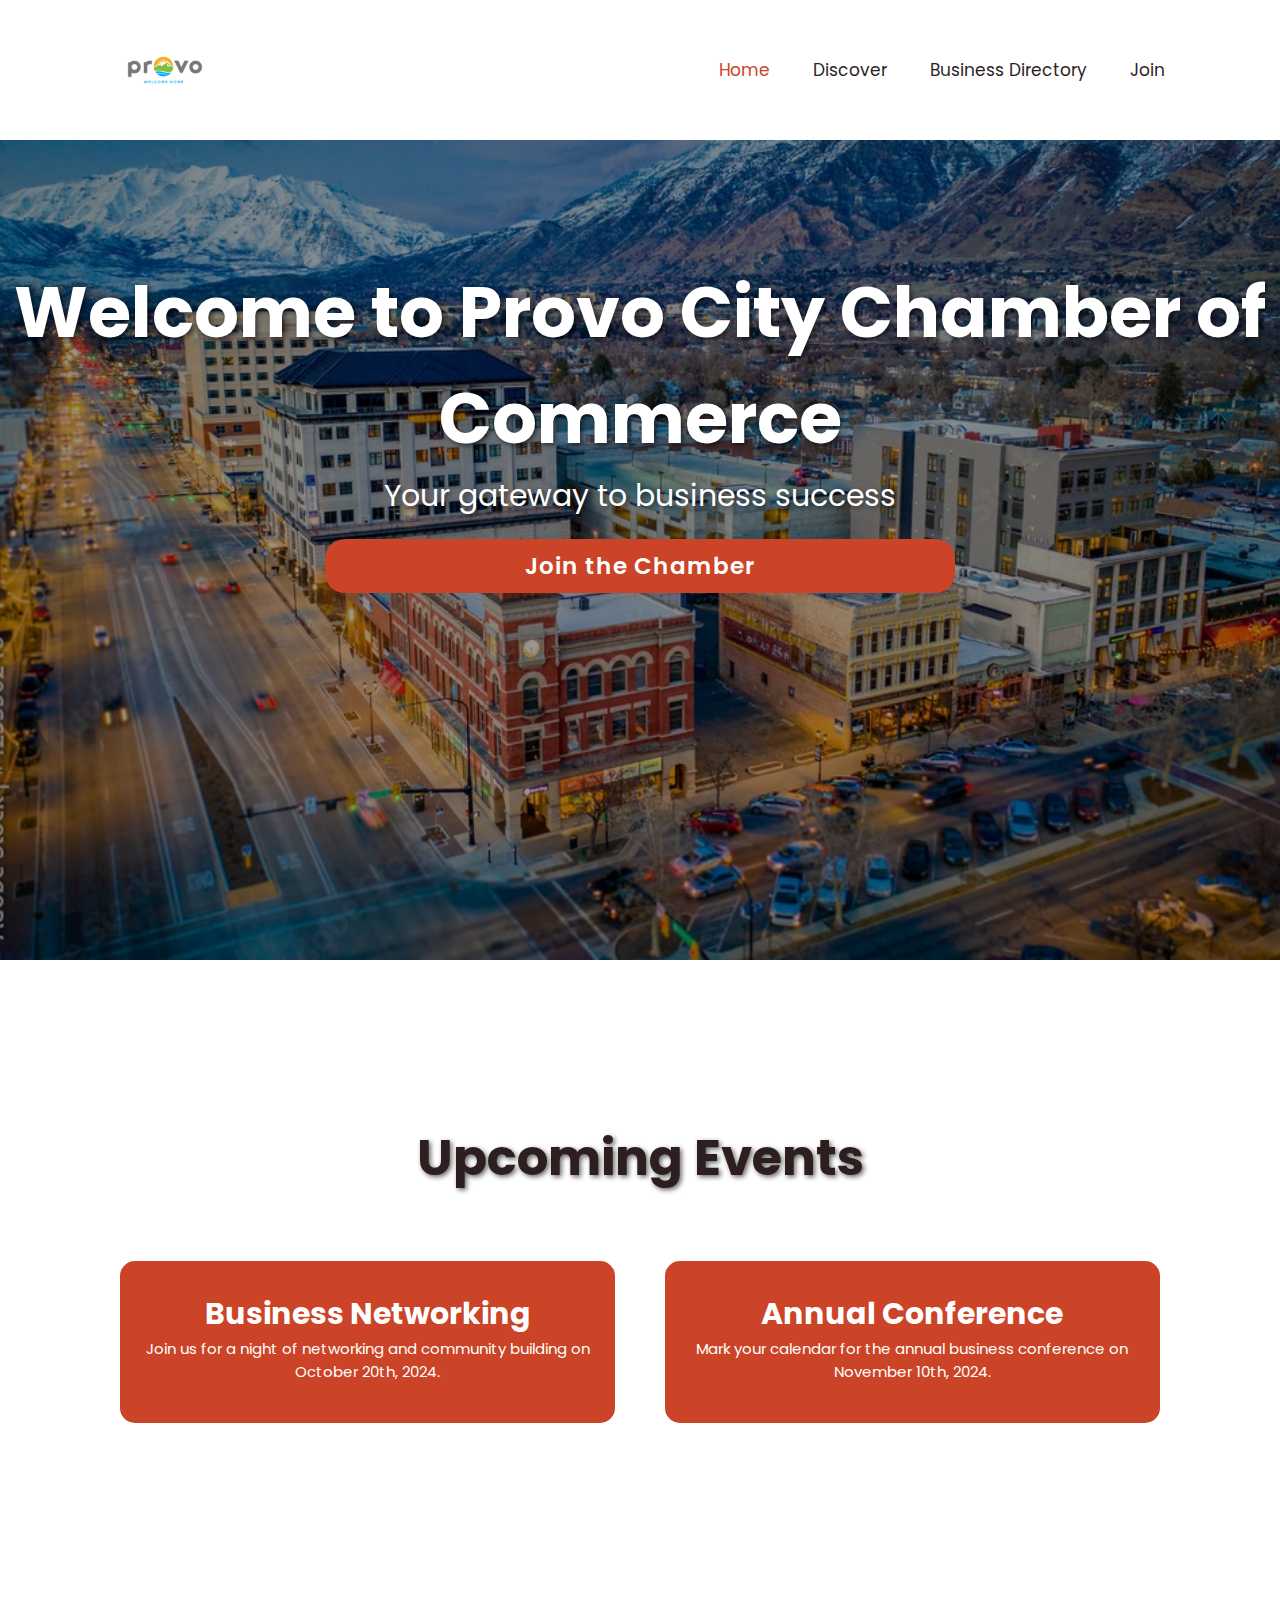
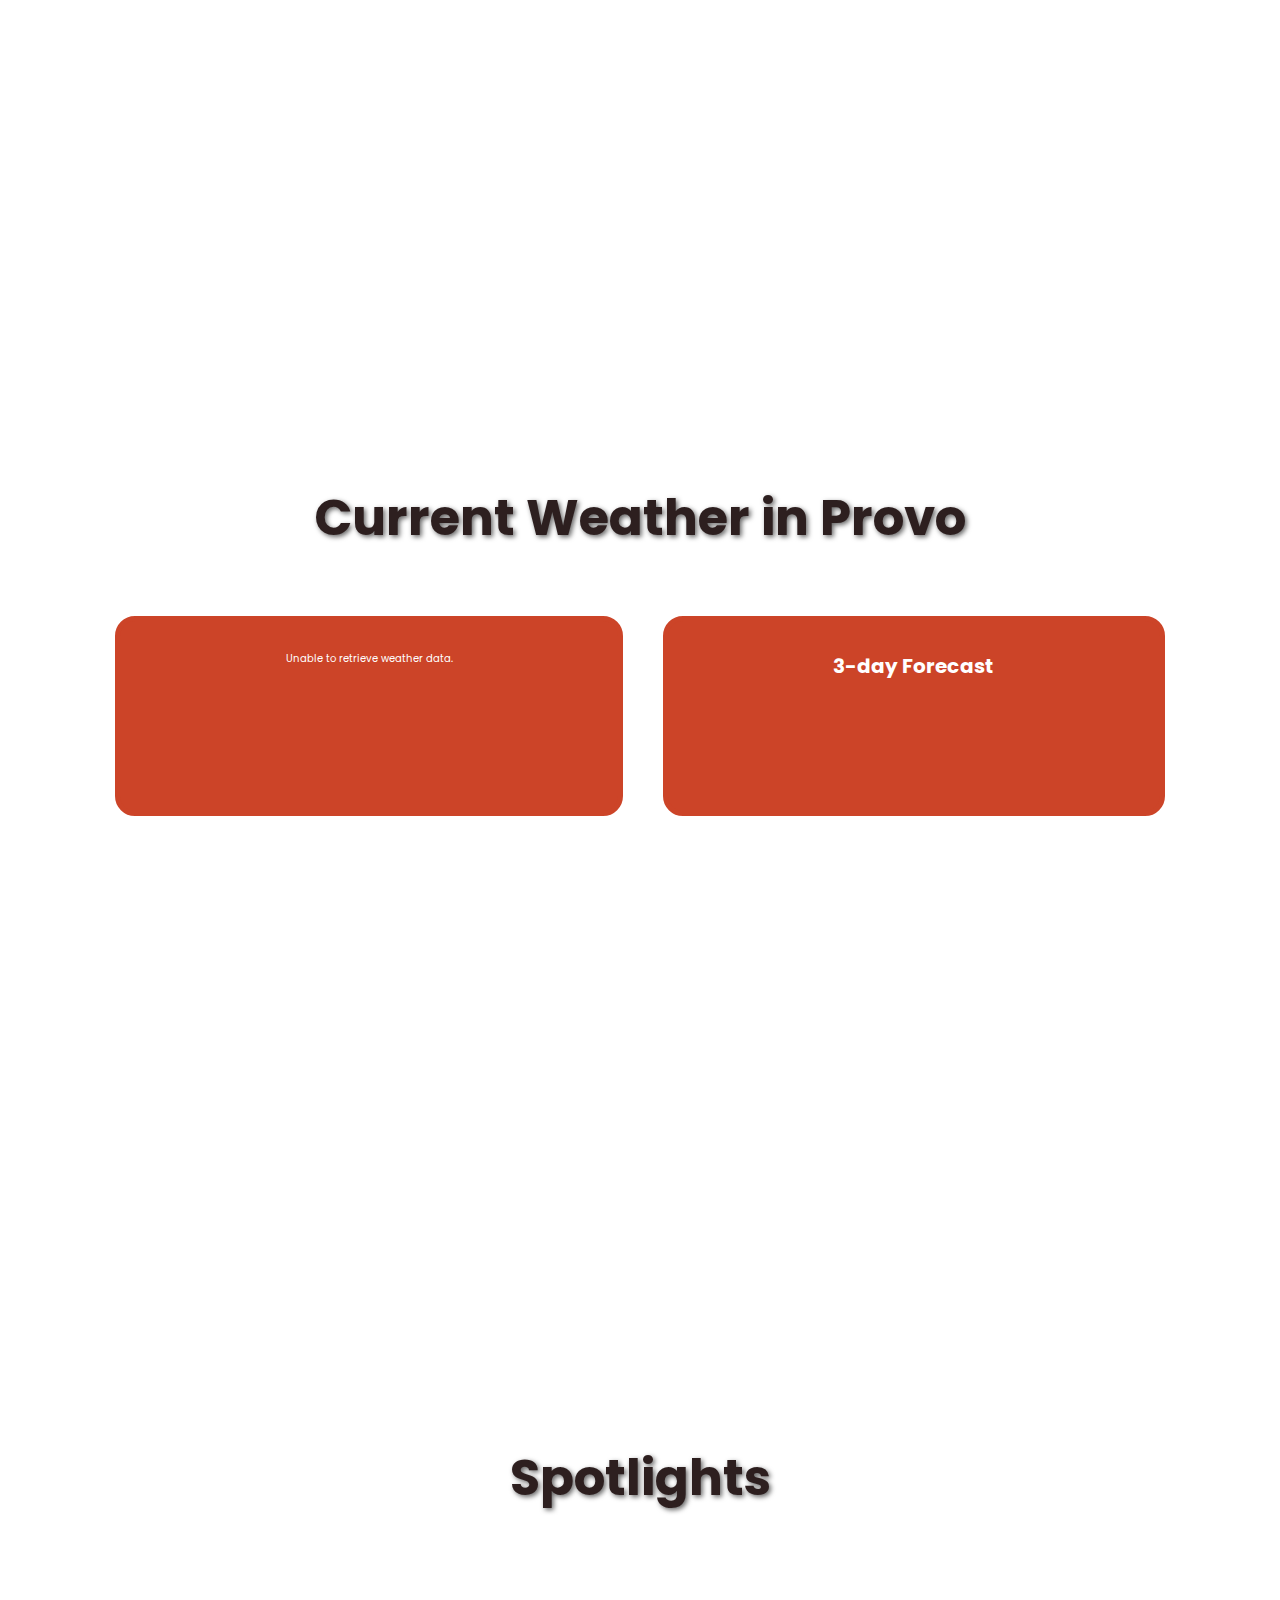
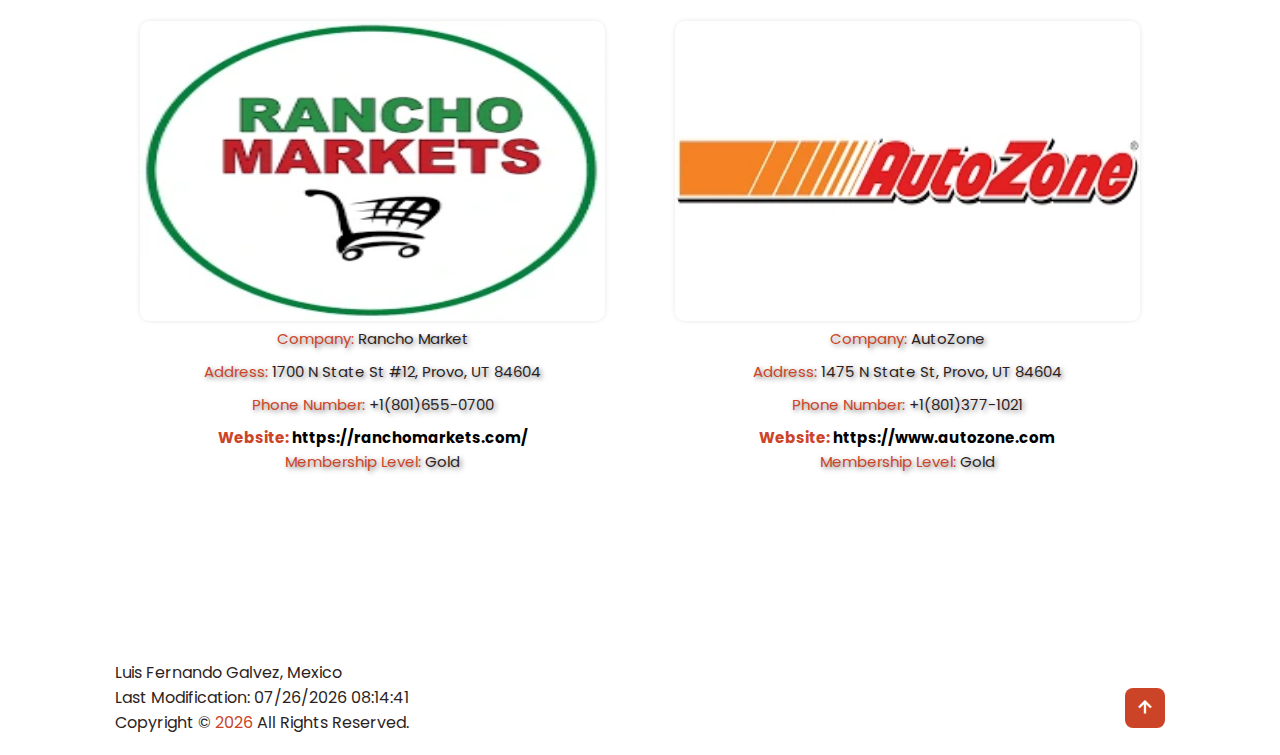
==== commit b05b8784: "week 06" ====
--- a/chamber/index.html
+++ b/chamber/index.html
@@ -74,7 +74,7 @@
         <h1>Current Weather in Provo</h1>
         <div id="cards-weather">
             <div id="weather-info">
-                <p id="current-temp">Current Temperature: <span></span>°F</p>
+                <p id="current-temp">Current Temperature: <span class="temperature"></span>°F</p>
                 <p id="current-desc">Weather: <span></span></p>
                 <img src="" alt="" class="icon-weather">
             </div>
--- a/chamber/styles/index.css
+++ b/chamber/styles/index.css
@@ -201,6 +201,10 @@
     font-size: 1.5rem;
 }
 
+.temperature {
+    color: var(--second-bg-color);
+}
+
 
 #cards-weather {
     display: flex;
@@ -374,6 +378,27 @@
     margin-top: 12rem;
 }
 
+.demographics a {
+    display: inline-block;
+    width: 50%;
+    font-weight: bold;
+    text-align: center;
+    font-size: 2.3rem;
+    padding: 10px;
+    border-radius: 2rem;
+    background-color: var(--main-color);
+    color: var(--bg-color);
+    cursor: pointer;
+    outline: none;
+    transition: 0.5s ease;
+    letter-spacing: .1rem;
+    font-weight: 600;
+}
+
+a:hover {
+    box-shadow: 0 0 3rem var(--main-color);
+}
+
 #discover h2 {
     font-weight: 800;
     padding-bottom: 3rem;
